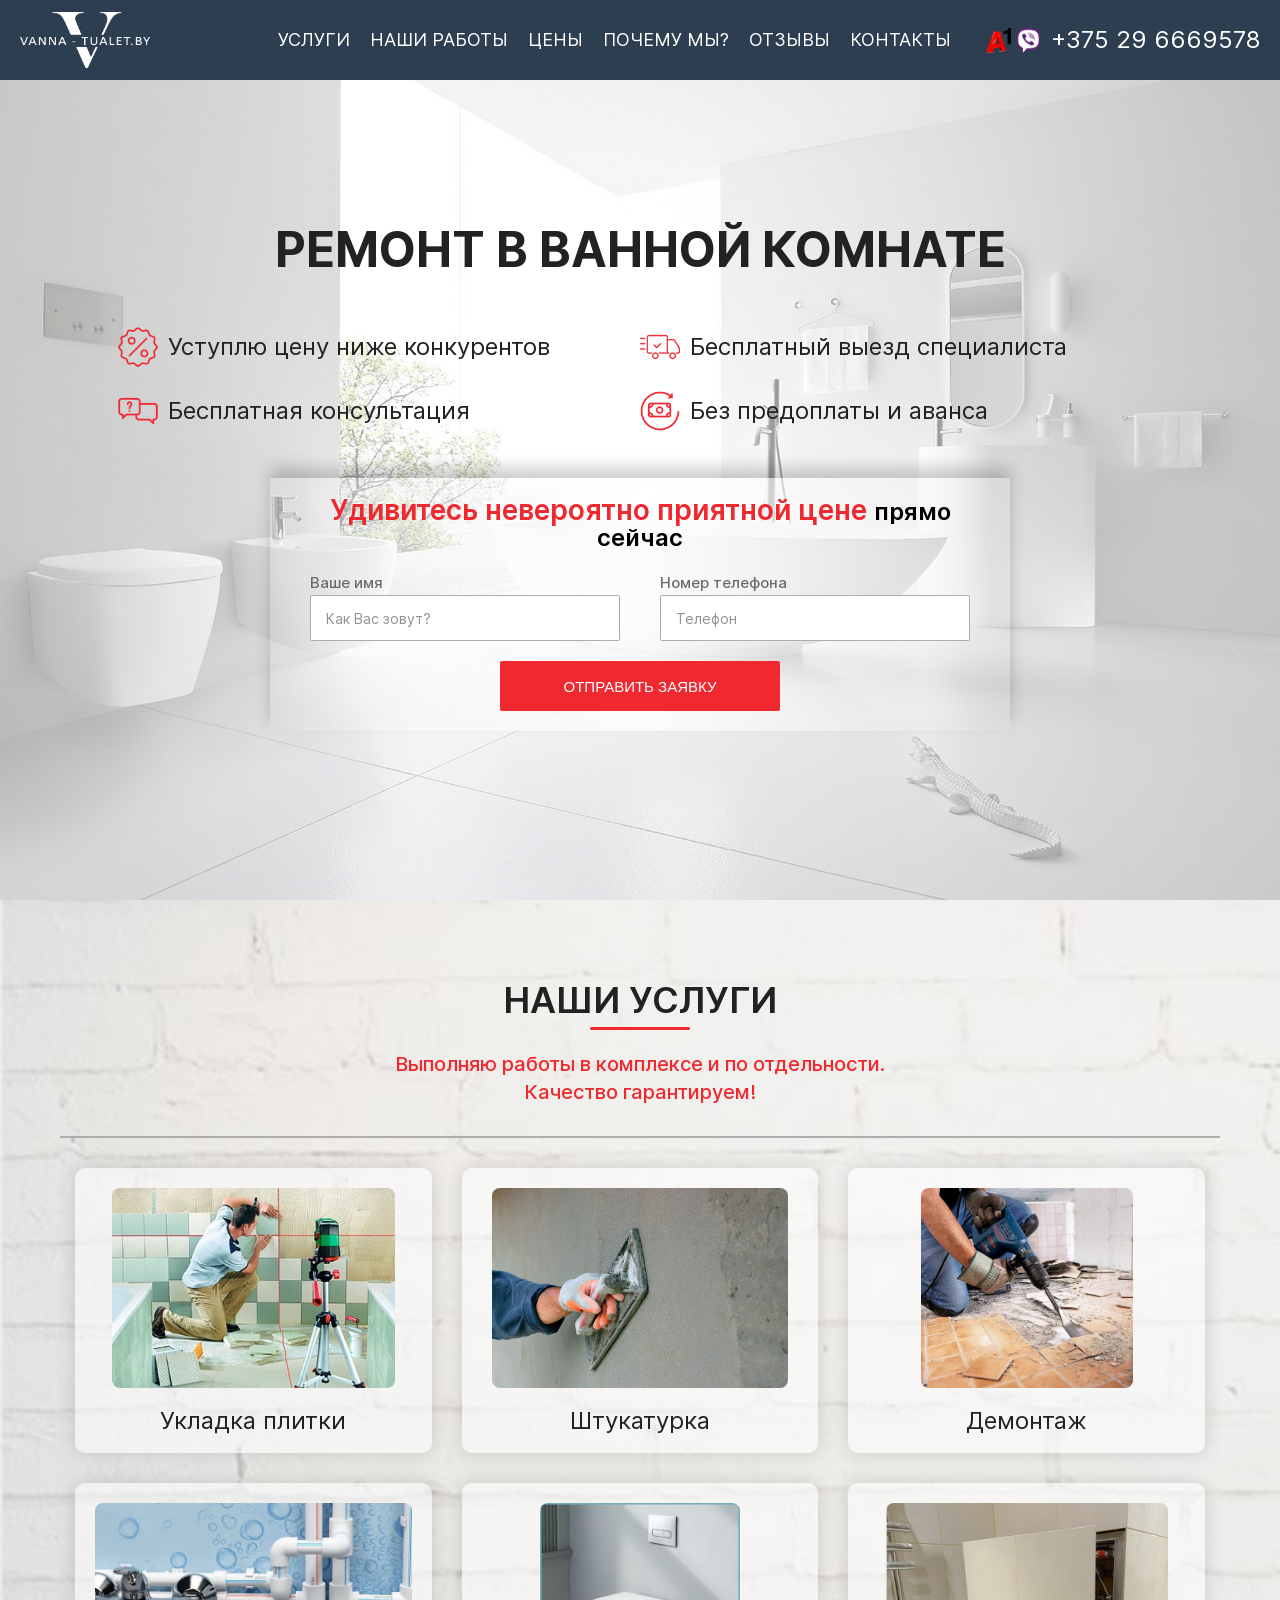
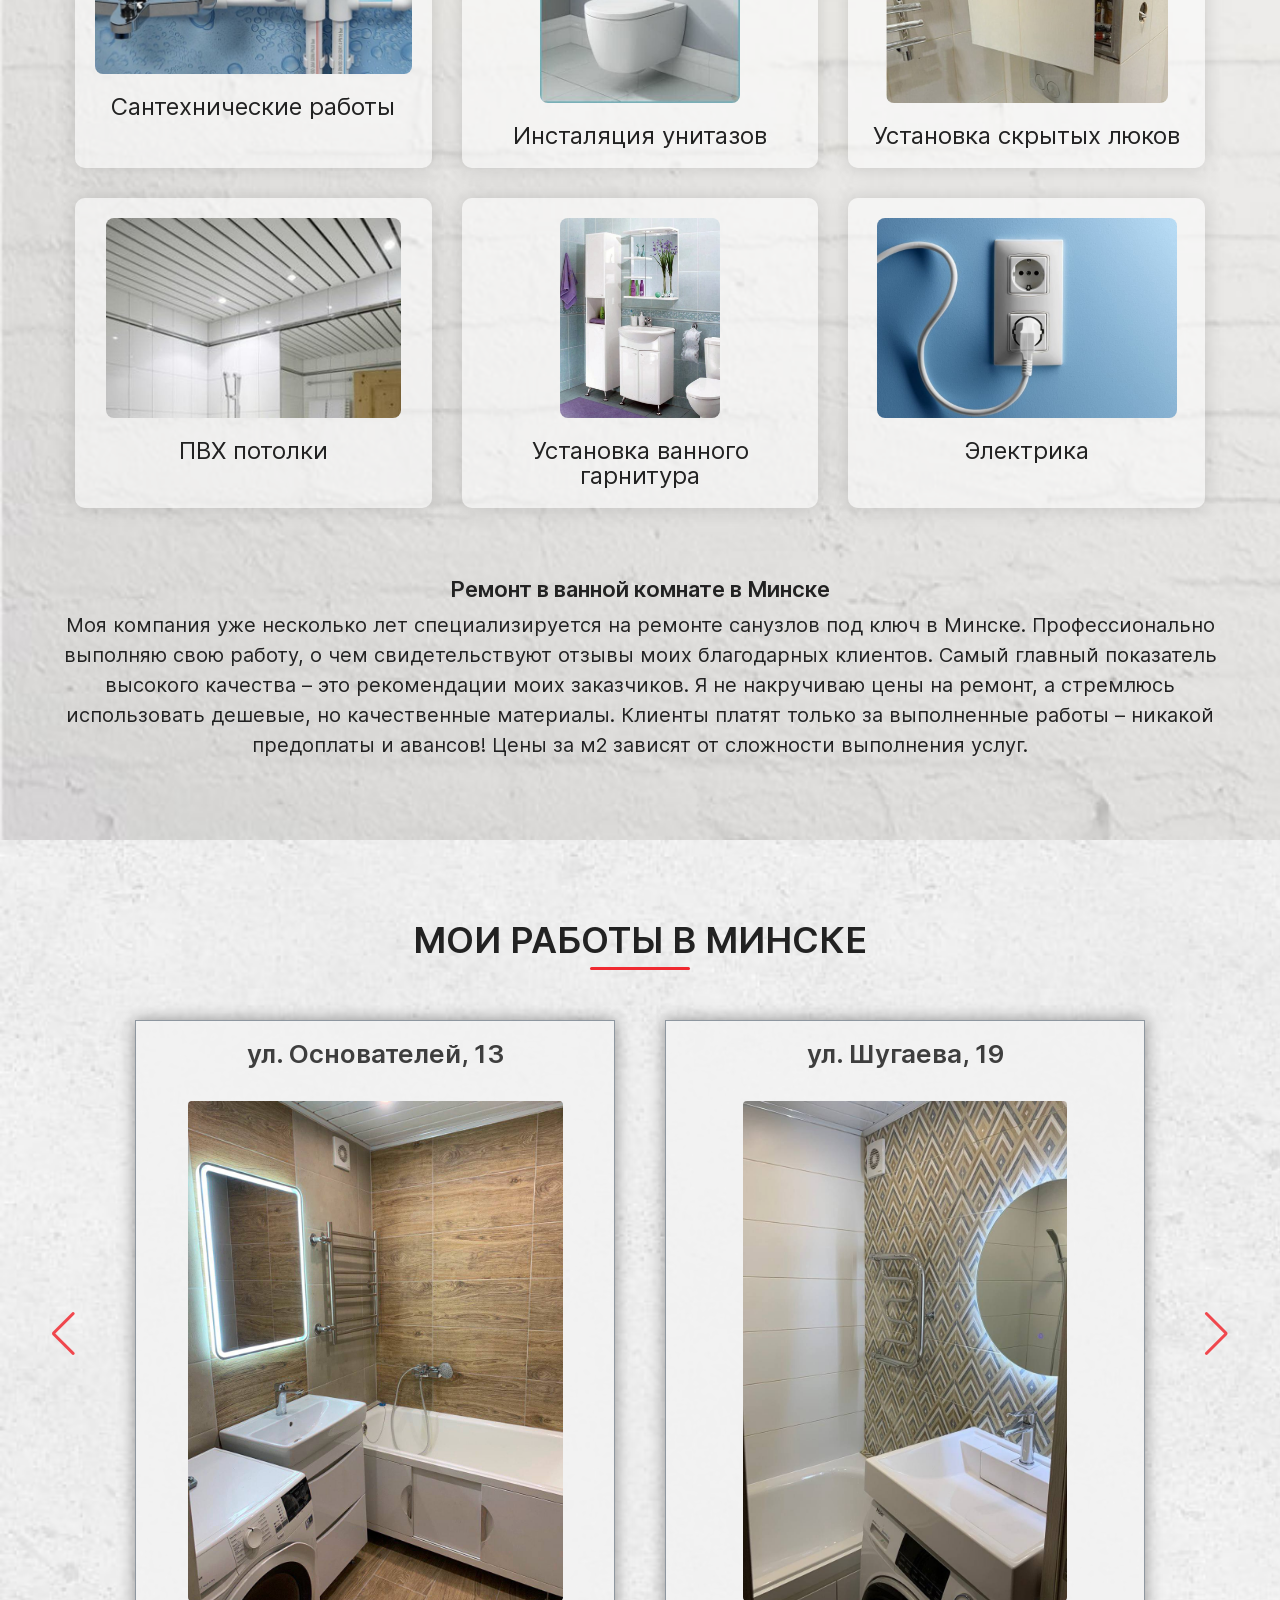
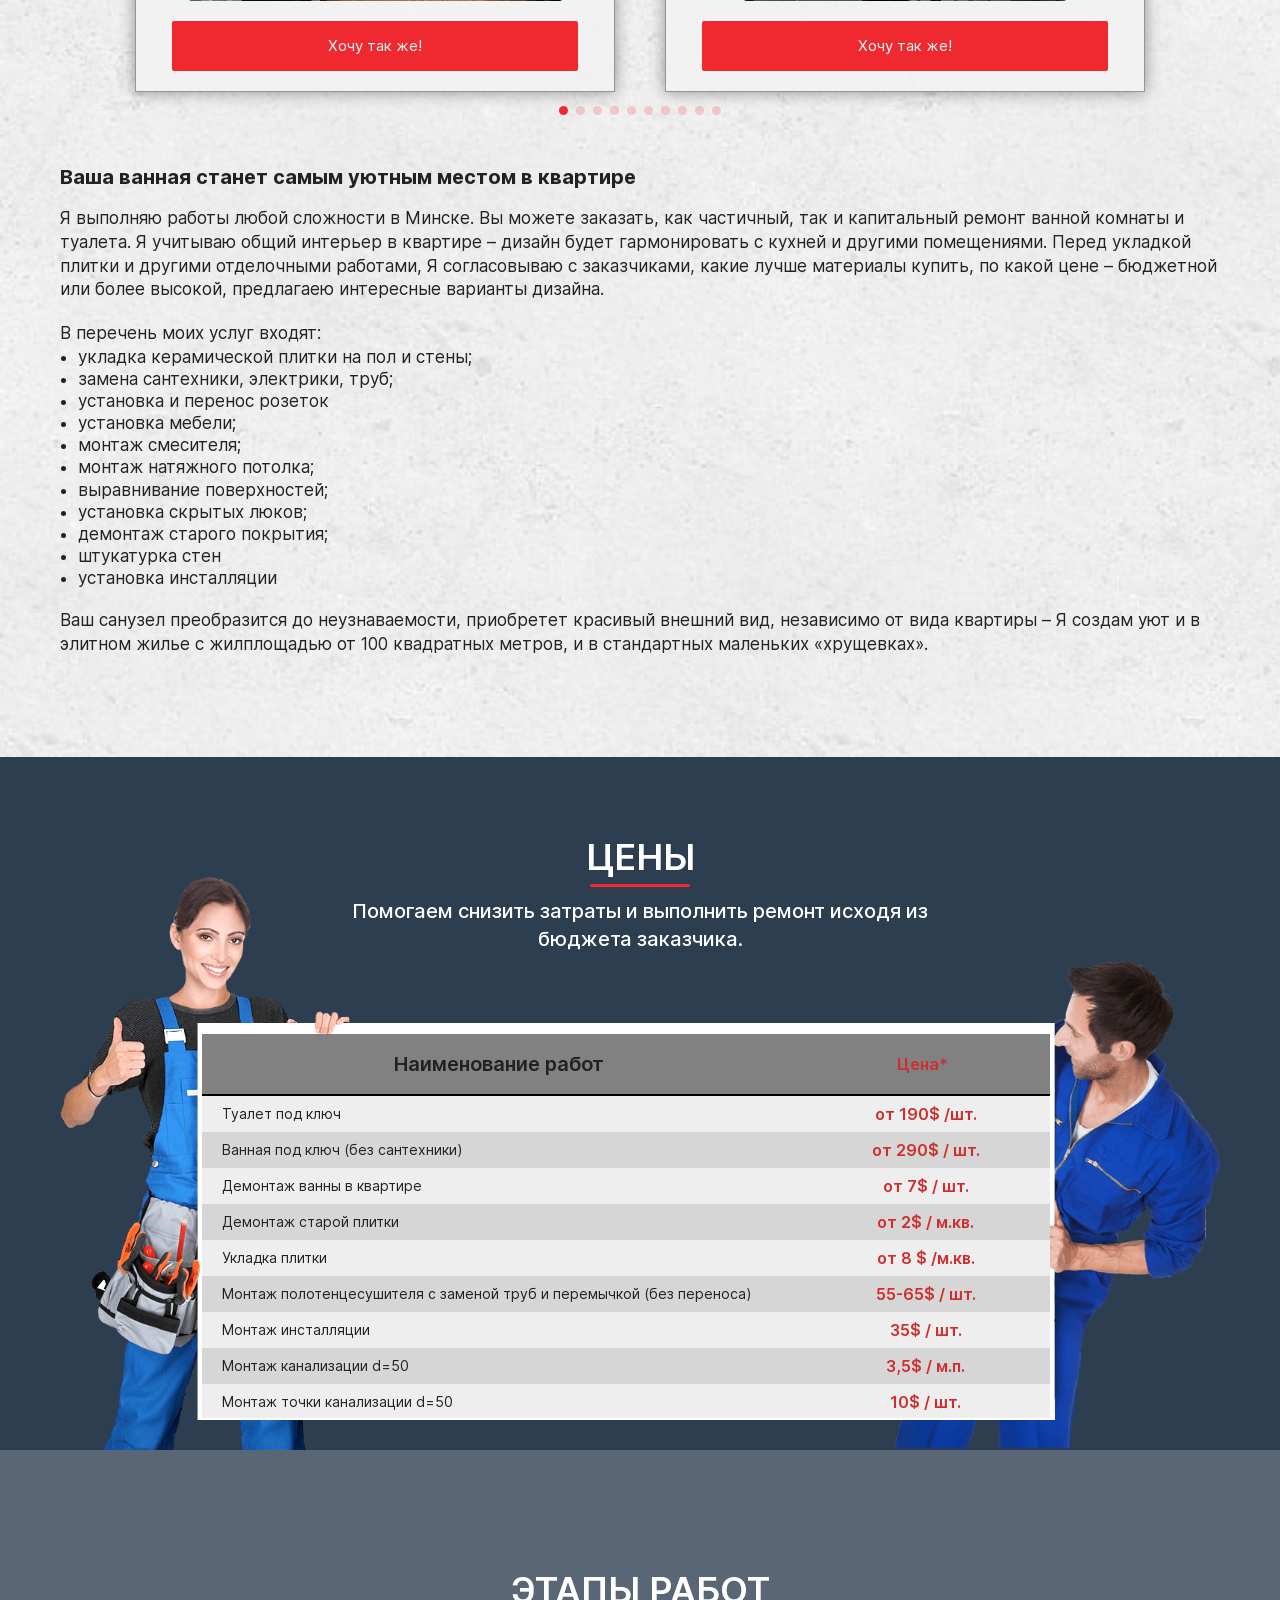
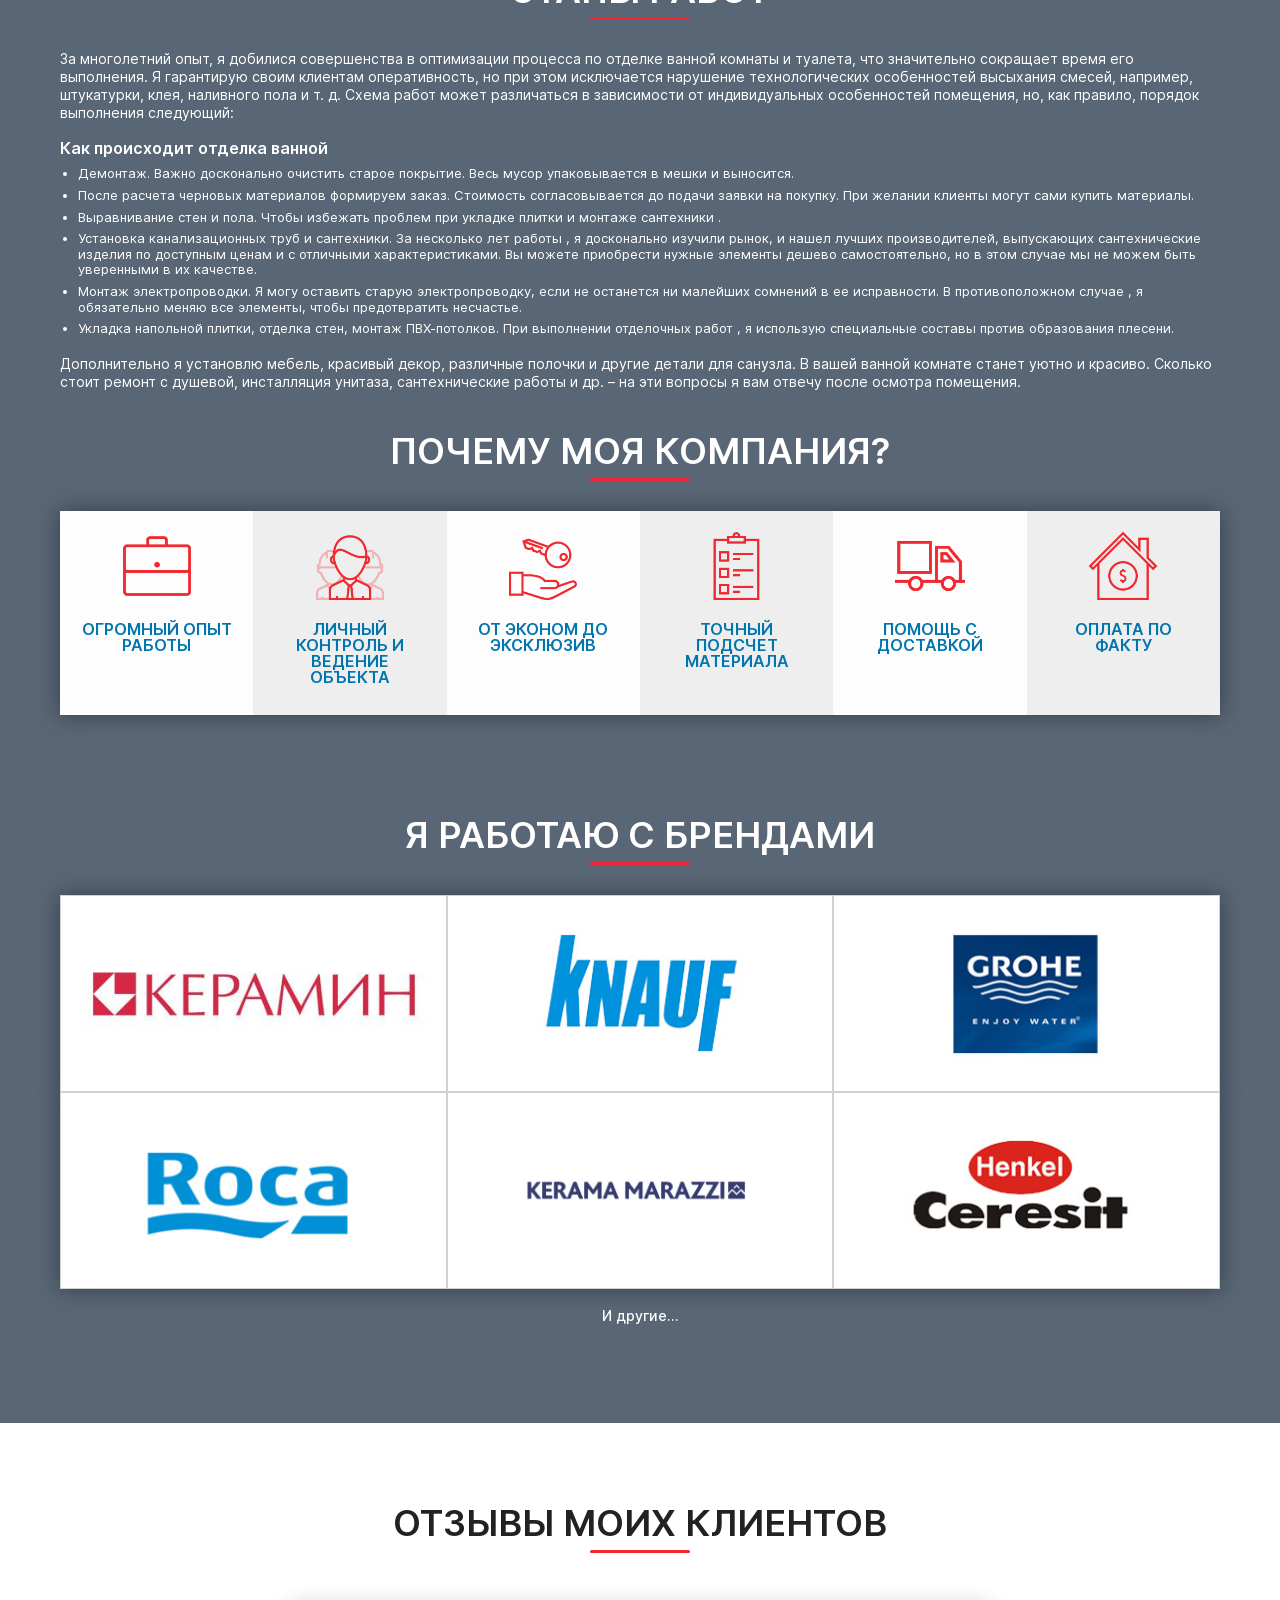
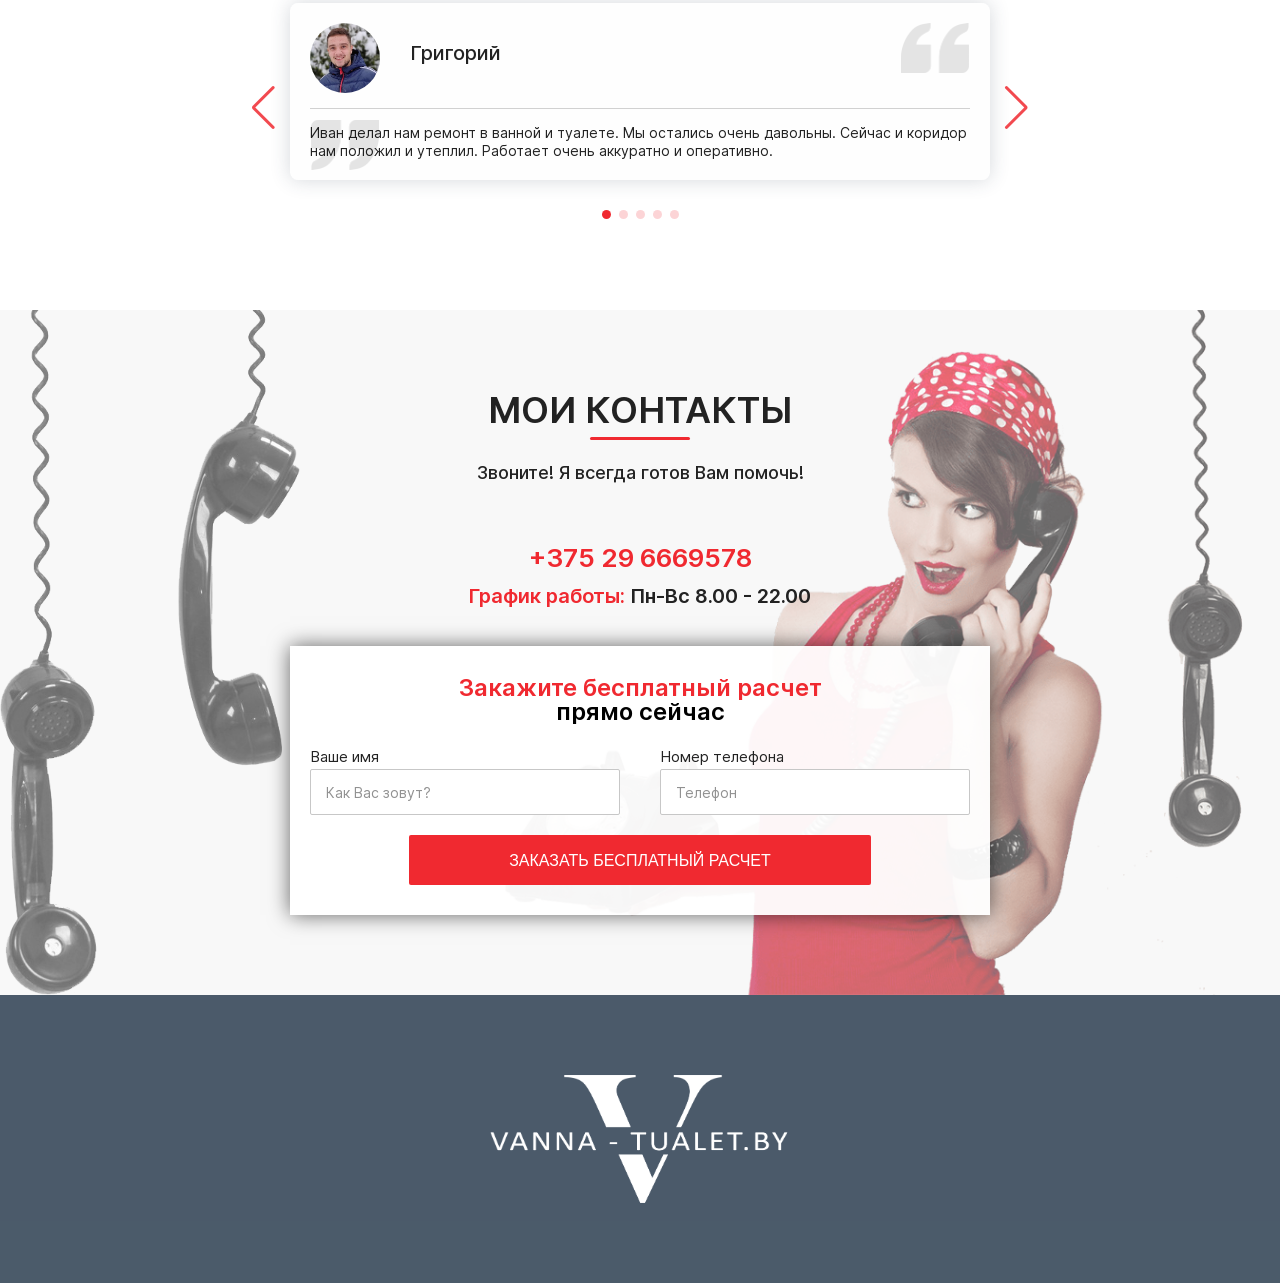
==== index.html @ ac47f8be "initial" ====
<!DOCTYPE html>
<html lang="ru">

<head>
    <meta charset="UTF-8">
    <!-- Useful meta tags -->
    <meta http-equiv="x-ua-compatible" content="ie=edge">
    <meta name="viewport" content="width=device-width, initial-scale=1, shrink-to-fit=no ,user-scalable=0">
    <meta name="robots" content="index, follow">
    <meta name="google" content="notranslate">
    <meta name="format-detection" content="telephone=no">
        <title>Ремонт ванной комнаты под ключ в Минске - Vanna-tualet.by</title>

    <meta name="keywords"
        content="ремонт ванной, ремонт санузла, ремонт туалета, ремонт ванной комнаты">
    <meta name="description"
        content="Ремонт ванной комнаты (санузла) под ключ недорого в Минске. Бесплатный выезд специалиста, бесплатная консультация, отделка под ключ!">


<!-- Google Tag Manager -->
<script>(function(w,d,s,l,i){w[l]=w[l]||[];w[l].push({'gtm.start':
new Date().getTime(),event:'gtm.js'});var f=d.getElementsByTagName(s)[0],
j=d.createElement(s),dl=l!='dataLayer'?'&l='+l:'';j.async=true;j.src=
'https://www.googletagmanager.com/gtm.js?id='+i+dl;f.parentNode.insertBefore(j,f);
})(window,document,'script','dataLayer','GTM-T5TMSCZX');</script>
<!-- End Google Tag Manager -->


<!-- Global site tag (gtag.js) - Google Analytics -->
<script async src="https://www.googletagmanager.com/gtag/js?id=G-DFM6MYWHYV"></script>
<script>
  window.dataLayer = window.dataLayer || [];
  function gtag(){dataLayer.push(arguments);}
  gtag('js', new Date());

  gtag('config', 'G-DFM6MYWHYV');
</script>
 <meta name="yandex-verification" content="f3787208f573ae93" />

 
<!-- Yandex.Metrika counter -->
<script type="text/javascript" >
   (function(m,e,t,r,i,k,a){m[i]=m[i]||function(){(m[i].a=m[i].a||[]).push(arguments)};
   m[i].l=1*new Date();k=e.createElement(t),a=e.getElementsByTagName(t)[0],k.async=1,k.src=r,a.parentNode.insertBefore(k,a)})
   (window, document, "script", "https://mc.yandex.ru/metrika/tag.js", "ym");
 
   ym(75102253, "init", {
        clickmap:true,
        trackLinks:true,
        accurateTrackBounce:true,
        webvisor:true
   });
</script>
<noscript><div><img src="https://mc.yandex.ru/watch/75102253" style="position:absolute; left:-9999px;" alt="" /></div></noscript>
<!-- /Yandex.Metrika counter -->

    <!-- favicon -->
    <link rel="apple-touch-icon" sizes="180x180" href="./favicon/apple-touch-icon.png">
    <link rel="icon" type="image/png" sizes="32x32" href="./favicon/favicon-32x32.png">
    <link rel="icon" type="image/png" sizes="16x16" href="./favicon/favicon-16x16.png">
    <link rel="manifest" href="./favicon/site.webmanifest">
    <link rel="mask-icon" href="./favicon/safari-pinned-tab.svg" color="#5bbad5">
    <meta name="msapplication-TileColor" content="#da532c">
    <meta name="theme-color" content="#ffffff">
    <link rel="icon" href="https://vanna-tualet.by/favicon.ico" type="image/x-icon">

    <!-- styles -->
    <link rel="stylesheet" href="./assets/css/swiper-bundle.css">
    <link rel="stylesheet" href="./assets/css/style.css">
    <meta name="google-site-verification" content="-GK6w7N8rQxb7QRdIHWaiPb_7PSWI6Xr8qv671dC1bI" />
    <meta name="yandex-verification" content="4952af326a5bf9fc" />
<meta name="google-site-verification" content="ssGoYsUNW5HkWbQKB1jq2NASd1ryDSALYUiOfLAui8E" />
</head>

<body>
    <!-- Прелоадер -->
    <div class="preloader">
        <svg class="preloader__image" role="img" xmlns="http://www.w3.org/2000/svg" viewBox="0 0 512 512">
            <path fill="currentColor"
                d="M304 48c0 26.51-21.49 48-48 48s-48-21.49-48-48 21.49-48 48-48 48 21.49 48 48zm-48 368c-26.51 0-48 21.49-48 48s21.49 48 48 48 48-21.49 48-48-21.49-48-48-48zm208-208c-26.51 0-48 21.49-48 48s21.49 48 48 48 48-21.49 48-48-21.49-48-48-48zM96 256c0-26.51-21.49-48-48-48S0 229.49 0 256s21.49 48 48 48 48-21.49 48-48zm12.922 99.078c-26.51 0-48 21.49-48 48s21.49 48 48 48 48-21.49 48-48c0-26.509-21.491-48-48-48zm294.156 0c-26.51 0-48 21.49-48 48s21.49 48 48 48 48-21.49 48-48c0-26.509-21.49-48-48-48zM108.922 60.922c-26.51 0-48 21.49-48 48s21.49 48 48 48 48-21.49 48-48-21.491-48-48-48z">
            </path>
        </svg>
    </div>
    <div class="page">
        <header class="header">
            <div class="container">
                <div class="header__body">
                    <a href="#" class="header__logo logo">
                        <img src="./assets/img/logo-white.png" class="logo_pic" alt="">
                    </a>
                    <div class="header__phone phone-top">
                        <a href="tel:+375296669578" class="phone__link img">
                            <img src="./assets/img/A1.png" alt="" class="link__pic">
                        </a>
                        <a href="viber://chat?number=%2B375296669578" class="phone__link img">
                            <img src="./assets/img/viber.png" alt="" class="link__pic">
                        </a>
                        <a href="tel:+375296669578" class="phone__link">+375 29 6669578</a>
                    </div>
                    <div class="header__burger">
                        <span></span>
                    </div>
                    <nav class="header__menu">
                        <ul class="header__list">
                            <li><a href="#services" class="header__link">Услуги</a></li>
                            <li><a href="#portfolio" class="header__link">Наши работы</a></li>
                            <li><a href="#price" class="header__link">Цены</a></li>
                            <li><a href="#benefits" class="header__link">Почему мы?</a></li>
                            <li><a href="#review" class="header__link">Отзывы</a></li>
                            <li><a href="#contacts" class="header__link">Контакты</a></li>
                        </ul>
                        <div class="header__phone">
                            <a href="tel:+375296669578" class="phone__link img">
                                <img src="./assets/img/A1.png" alt="" class="link__pic">
                            </a>
                            <a href="viber://chat?number=%2B375296669578" class="phone__link img">
                                <img src="./assets/img/viber.png" alt="" class="link__pic">
                            </a>
                            <a href="tel:+375296669578" class="phone__link">+375 29 6669578</a>
                        </div>
                    </nav>
                </div>
            </div>
        </header>
        <main class="main">
            <section class="intro" id="intro">
                <div class="intro__bg img-bg"></div>
                <div class="intro__title title">
                    <div class="intro__title__bg img-bg"></div>
                    <h1 class="">Ремонт в ванной комнате</h1>
                    <div class="arrow intro-lnk">
                        <span></span>
                        <span></span>
                        <span></span>
                    </div>
                    <p class="intro-lnk">Click Me!</p>
                </div>
                <div class="container">
                    <ul class="intro__list">
                        <li>Уступлю цену ниже конкурентов</li>
                        <li>Бесплатный выезд специалиста</li>
                        <li>Бесплатная консультация</li>
                        <li>Без предоплаты и аванса</li>
                    </ul>
                    <div class="intro__form">
                        <div class="form">
                            <form action="#" enctype="multipart/form-data" method="POST"
                                onsubmit="send(event, 'send.php')" class="form__body" id="form">
                                <input type="hidden" name="page" value="Заявка на звонок" />
                                <h5 class="form__title">Удивитесь невероятно приятной цене <span>прямо сейчас</span></h5>
                                <div class="form__body__item">
                                    <div class="form__item">
                                        <label for="formName" class="form__label">Ваше имя</label>
                                        <input type="text" required id="formName" name="name"
                                            placeholder="Как Вас зовут?" class="form__input _req">
                                    </div>
                                    <div class="form__item">
                                        <label for="formPhone" class="form__label">Номер телефона</label>
                                        <input type="text" required id="formPhone" name="phone" placeholder="Телефон"
                                            class="form__input _req _phone">
                                    </div>




                                </div>
                                <button class="form__button btn">Отправить заявку</button>
                            </form>





                        </div>
                    </div>
                </div>
            </section>
            <section class="services anchor" id="services">
                <div class="container">
                    <h2 class="services__title title">Наши услуги</h2>
                    <p class="services__subtitle subtitle">Выполняю работы в комплексе и по отдельности.<br>Качество
                        гарантируем!</p>
                    <div class="services__cards">
                        <div class="services__card">
                            <img src="./assets/img/image9.jpg" alt="" class="services__card__pic">
                            <p class="services__card__text text">Укладка плитки</p>
                        </div>
                        <div class="services__card">
                            <img src="./assets/img/image4.jpg" alt="" class="services__card__pic">
                            <p class="services__card__text text">Штукатурка</p>
                        </div>
                        <div class="services__card">
                            <img src="./assets/img/image6.jpg" alt="" class="services__card__pic">
                            <p class="services__card__text text">Демонтаж</p>
                        </div>
                        <div class="services__card">
                            <img src="./assets/img/image10.jpg" alt="" class="services__card__pic">
                            <p class="services__card__text text">Сантехнические работы</p>
                        </div>
                        <div class="services__card">
                            <img src="./assets/img/image1.jpg" alt="" class="services__card__pic">
                            <p class="services__card__text text">Инсталяция унитазов</p>
                        </div>
                        <div class="services__card">
                            <img src="./assets/img/image5.jpg" alt="" class="services__card__pic">
                            <p class="services__card__text text">Установка скрытых люков</p>
                        </div>
                        <div class="services__card">
                            <img src="./assets/img/image2.jpg" alt="" class="services__card__pic">
                            <p class="services__card__text text">ПВХ потолки</p>
                        </div>
                        <div class="services__card">
                            <img src="./assets/img/image0.jpg" alt="" class="services__card__pic">
                            <p class="services__card__text text">Установка ванного гарнитура</p>
                        </div>
                        <div class="services__card">
                            <img src="./assets/img/image3.jpg" alt="" class="services__card__pic">
                            <p class="services__card__text text">Электрика</p>
                        </div>
                    </div><h3>Ремонт в ванной комнате в Минске</h3>
                    <p style="font-size:20px; line-height:1.5;text-align:center" >Моя компания уже несколько лет специализируется на ремонте санузлов под ключ в Минске. Профессионально выполняю свою работу, о чем свидетельствуют отзывы моих благодарных клиентов. Самый главный показатель высокого качества  – это рекомендации моих заказчиков. Я не накручиваю цены на ремонт, а стремлюсь использовать дешевые, но качественные материалы. Клиенты платят только за выполненные работы – никакой предоплаты и авансов! Цены за м2 зависят от сложности выполнения услуг. </p>
                </div>
            </section>
            <section class="portfolio anchor" id="portfolio">
                <div class="container">
                    <h2 class="portfolio__title title">Мои работы в Минске</h2>
                    <div class="slider">
                        <div class="portfolio__slider swiper-container">
                           
                            <div class="portfolio__cards swiper-wrapper">
                                <div class="card__wrapper swiper-slide">
                                    <div class="portfolio__card">
                                        <img src="./assets/img/work/image17.jpg" alt="">
                                        <div class="portfolio__card__desc">
                                            <h4 class="portfolio__card-title">ул. Основателей, 13</h4>
                                            <a href="#contact-form" class="portfolio__btn btn">Хочу так же!</a>
                                        </div>
                                    </div>
                                </div>
                                <div class="card__wrapper swiper-slide">
                                    <div class="portfolio__card">
                                        <img src="./assets/img/work/image18.jpg" alt="">
                                        <div class="portfolio__card__desc">
                                            <h4 class="portfolio__card-title">ул. Шугаева, 19</h4>
                                            <a href="#contact-form" class="portfolio__btn btn">Хочу так же!</a>
                                        </div>
                                    </div>
                            
                                </div>
                                <div class="card__wrapper swiper-slide">
                                    <div class="portfolio__card">
                                        <img src="./assets/img/work/image19.jpg" alt="">
                                        <div class="portfolio__card__desc">
                                            <h4 class="portfolio__card-title">ул. Голодеда, 13</h4>
                                            <a href="#contact-form" class="portfolio__btn btn">Хочу так же!</a>
                                        </div>
                                    </div>
                                
                                </div>
                                <div class="card__wrapper swiper-slide">
                                    <div class="portfolio__card">
                                        <img src="./assets/img/work/image20.jpg" alt="">
                                        <div class="portfolio__card__desc">
                                            <h4 class="portfolio__card-title">Пр-т Победителей, 92</h4>
                                            <a href="#contact-form" class="portfolio__btn btn">Хочу так же!</a>
                                        </div>
                                    </div>
                                
                                </div>
                                <div class="card__wrapper swiper-slide">
                                    <div class="portfolio__card">
                                        <img src="./assets/img/work/image21.jpg" alt="">
                                        <div class="portfolio__card__desc">
                                            <h4 class="portfolio__card-title">Пр-т Партизанский, 32</h4>
                                            <a href="#contact-form" class="portfolio__btn btn">Хочу так же!</a>
                                        </div>
                                    </div>
                                
                                </div>
                                <div class="card__wrapper swiper-slide">
                                    <div class="portfolio__card">
                                        <img src="./assets/img/work/image1.jpg" alt="">
                                        <div class="portfolio__card__desc">
                                            <h4 class="portfolio__card-title">ул. Карвата</h4>
                                            <a href="#contact-form" class="portfolio__btn btn">Хочу так же!</a>
                                        </div>
                                    </div>
                                </div>
                                <div class="card__wrapper swiper-slide">
                                    <div class="portfolio__card">
                                        <img src="./assets/img/work/image3.jpg" alt="">
                                        <div class="portfolio__card__desc">
                                            <h4 class="portfolio__card-title">ул. Уборевича</h4>
                                            <a href="#contact-form" class="portfolio__btn btn">Хочу так же!</a>
                                        </div>
                                    </div>
                                </div>
                                <div class="card__wrapper swiper-slide">
                                    <div class="portfolio__card">
                                        <img src="./assets/img/work/image4.jpg" alt="">
                                        <div class="portfolio__card__desc">
                                            <h4 class="portfolio__card-title">ул. Левкова</h4>
                                            <a href="#contact-form" class="portfolio__btn btn">Хочу так же!</a>
                                        </div>
                                    </div>
                                </div>
                                <div class="card__wrapper swiper-slide">
                                    <div class="portfolio__card">
                                        <img src="./assets/img/work/image5.jpg" alt="">
                                        <div class="portfolio__card__desc">
                                            <h4 class="portfolio__card-title">ул. Филимонова</h4>
                                            <a href="#contact-form" class="portfolio__btn btn">Хочу так же!</a>
                                        </div>
                                    </div>
                                </div>
                                <div class="card__wrapper swiper-slide">
                                    <div class="portfolio__card">
                                        <img src="./assets/img/work/image6.jpg" alt="">
                                        <div class="portfolio__card__desc">
                                            <h4 class="portfolio__card-title">пр-т Рокоссовского</h4>
                                            <a href="#contact-form" class="portfolio__btn btn">Хочу так же!</a>
                                        </div>
                                    </div>
                                </div>
                                <div class="card__wrapper swiper-slide">
                                    <div class="portfolio__card">
                                        <img src="./assets/img/work/image2.jpg" alt="">
                                        <div class="portfolio__card__desc">
                                            <h4 class="portfolio__card-title">ул. Карвата</h4>
                                            <a href="#contact-form" class="portfolio__btn btn">Хочу так же!</a>
                                        </div>
                                    </div>
                                </div>
                                <div class="card__wrapper swiper-slide">
                                    <div class="portfolio__card">
                                        <img src="./assets/img/work/image8.jpg" alt="">
                                        <div class="portfolio__card__desc">
                                            <h4 class="portfolio__card-title">ул. Селицкого</h4>
                                            <a href="#contact-form" class="portfolio__btn btn">Хочу так же!</a>
                                        </div>
                                    </div>
                                </div>
                                <div class="card__wrapper swiper-slide">
                                    <div class="portfolio__card">
                                        <img src="./assets/img/work/image9.jpg" alt="">
                                        <div class="portfolio__card__desc">
                                            <h4 class="portfolio__card-title">ул. Бачило</h4>
                                            <a href="#contact-form" class="portfolio__btn btn">Хочу так же!</a>
                                        </div>
                                    </div>
                                </div>
                                <div class="card__wrapper swiper-slide">
                                    <div class="portfolio__card">
                                        <img src="./assets/img/work/image10.jpg" alt="">
                                        <div class="portfolio__card__desc">
                                            <h4 class="portfolio__card-title">ул. Одинцова</h4>
                                            <a href="#contact-form" class="portfolio__btn btn">Хочу так же!</a>
                                        </div>
                                    </div>
                                </div>
                                <div class="card__wrapper swiper-slide">
                                    <div class="portfolio__card">
                                        <img src="./assets/img/work/image12.jpg" alt="">
                                        <div class="portfolio__card__desc">
                                            <h4 class="portfolio__card-title">ул. Нестерова</h4>
                                            <a href="#contact-form" class="portfolio__btn btn">Хочу так же!</a>
                                        </div>
                                    </div>
                                </div>
                                <div class="card__wrapper swiper-slide">
                                    <div class="portfolio__card">
                                        <img src="./assets/img/work/image13.jpg" alt="">
                                        <div class="portfolio__card__desc">
                                            <h4 class="portfolio__card-title">ул. Козлова</h4>
                                            <a href="#contact-form" class="portfolio__btn btn">Хочу так же!</a>
                                        </div>
                                    </div>
                                </div>
                                <div class="card__wrapper swiper-slide">
                                    <div class="portfolio__card">
                                        <img src="./assets/img/work/image14.jpg" alt="">
                                        <div class="portfolio__card__desc">
                                            <h4 class="portfolio__card-title">ул. Плеханова</h4>
                                            <a href="#contact-form" class="portfolio__btn btn">Хочу так же!</a>
                                        </div>
                                    </div>
                                </div>
                                <div class="card__wrapper swiper-slide">
                                    <div class="portfolio__card">
                                        <img src="./assets/img/work/image15.jpg" alt="">
                                        <div class="portfolio__card__desc">
                                            <h4 class="portfolio__card-title">ул. Маяковского</h4>
                                            <a href="#contact-form" class="portfolio__btn btn">Хочу так же!</a>
                                        </div>
                                    </div>
                                </div>
                                <div class="card__wrapper swiper-slide">
                                    <div class="portfolio__card">
                                        <img src="./assets/img/work/image16.jpg" alt="">
                                        <div class="portfolio__card__desc">
                                            <h4 class="portfolio__card-title">ул. Горецкого</h4>
                                            <a href="#contact-form" class="portfolio__btn btn">Хочу так же!</a>
                                        </div>
                                    </div>
                                </div>
                            </div>

                            <div class="swiper-pagination"></div>
                        </div>
                        <div class="swiper-button-prev nav"></div>
                        <div class="swiper-button-next nav"></div>
                    </div>
                    <h3>Ваша ванная станет самым уютным местом в квартире</h3>
                    <p >Я выполняю работы любой сложности в Минске. Вы можете заказать, как частичный, так и капитальный ремонт ванной комнаты и туалета. Я учитываю общий интерьер в квартире – дизайн будет гармонировать с кухней и другими помещениями. Перед укладкой плитки и другими отделочными работами, Я согласовываю с заказчиками, какие лучше материалы купить, по какой цене – бюджетной или более высокой, предлагаею интересные варианты дизайна. </p>
                    
                    <ul> В перечень моих услуг входят:

<li>укладка керамической плитки на пол и стены;</li>
<li>замена сантехники, электрики, труб;</li>
<li>установка и перенос розеток</li>
<li>установка мебели;</li>
<li>монтаж смесителя;</li>
<li>монтаж натяжного потолка;</li>
<li>выравнивание поверхностей;</li>
<li>установка скрытых люков;</li>
<li>демонтаж старого покрытия;</li>
<li>штукатурка стен </li>
<li>установка инсталляции </li></ul>


<p>Ваш санузел преобразится до неузнаваемости, приобретет красивый внешний вид, независимо от вида квартиры – Я создам уют и в элитном жилье с жилплощадью от 100 квадратных метров, и в стандартных маленьких «хрущевках».</p>
                    </ul>
                </div>
            </section>
            <section class="price anchor" id="price">
                <h2 class="price__title title">Цены</h2>
                <div class="container">
                    <div class="table">
                        <p class="price__subtitle subtitle">Помогаем снизить затраты и выполнить ремонт исходя из
                            бюджета заказчика.</p>
                        <div class="table__wrapper">
                            <div class="table__row title-row">
                                <div class="table__cell">Наименование работ</div>
                                <div class="table__cell">Цена*</div>
                            </div>
                            <div class="table__row">
                                <div class="table__cell">Туалет под ключ</div>
                                <div class="table__cell">от 190$ /шт.</div>
                            </div>
                            <div class="table__row">
                                <div class="table__cell">Ванная под ключ (без сантехники)</div>
                                <div class="table__cell">от 290$ / шт.</div>
                            </div>
                            <div class="table__row">
                                <div class="table__cell">Демонтаж ванны в квартире</div>
                                <div class="table__cell">от 7$ / шт.</div>
                            </div>
                            <div class="table__row">
                                <div class="table__cell">Демонтаж старой плитки</div>
                                <div class="table__cell">от 2$ / м.кв.</div>
                            </div>
                            <div class="table__row">
                                <div class="table__cell">Укладка плитки</div>
                                <div class="table__cell">от 8 $ /м.кв.</div>
                            </div>
                            <div class="table__row">
                                <div class="table__cell">Монтаж полотенцесушителя с заменой труб и перемычкой (без
                                    переноса)</div>
                                <div class="table__cell">55-65$ / шт.</div>
                            </div>
                            <div class="table__row">
                                <div class="table__cell">Монтаж инсталляции</div>
                                <div class="table__cell">35$ / шт.</div>
                            </div>
                            <div class="table__row">
                                <div class="table__cell">Монтаж канализации d=50</div>
                                <div class="table__cell">3,5$ / м.п.</div>
                            </div>
                            <div class="table__row">
                                <div class="table__cell">Монтаж точки канализации d=50</div>
                                <div class="table__cell">10$ / шт.</div>
                            </div>
                            <div class="table__row">
                                <div class="table__cell">Установка умывальника</div>
                                <div class="table__cell">10$ / шт.</div>
                            </div>
                            <div class="table__row">
                                <div class="table__cell">Установка мойки</div>
                                <div class="table__cell">5$ / шт.</div>
                            </div>
                            <div class="table__row">
                                <div class="table__cell">Установка умывальника со шкафчиком</div>
                                <div class="table__cell">15$ / шт.</div>
                            </div>
                            <div class="table__row">
                                <div class="table__cell">Установка умывальника со шкафчиком и зеркалом</div>
                                <div class="table__cell">20$ / шт.</div>
                            </div>
                            <div class="table__row">
                                <div class="table__cell">Установка смесителя</div>
                                <div class="table__cell">от 5$ / шт.</div>
                            </div>
                            <div class="table__row">
                                <div class="table__cell">Установка акриловой ванны без экрана</div>
                                <div class="table__cell">15$ / шт.</div>
                            </div>
                            <div class="table__row">
                                <div class="table__cell">Установка акриловой ванны с экраном</div>
                                <div class="table__cell">20$ / шт.</div>
                            </div>
                            <div class="table__row">
                                <div class="table__cell">Установка чугунной ванны</div>
                                <div class="table__cell">20 $ / шт.</div>
                            </div>
                            <div class="table__row">
                                <div class="table__cell">Установка гидромассажной ванны</div>
                                <div class="table__cell">55 $ / шт.</div>
                            </div>
                            <div class="table__row">
                                <div class="table__cell">Установка стальной ванны</div>
                                <div class="table__cell">15 $ / шт.</div>
                            </div>
                            <div class="table__row">
                                <div class="table__cell">Сборка и подключение душевой кабины</div>
                                <div class="table__cell">от 35$ / шт.</div>
                            </div>
                            <div class="table__row">
                                <div class="table__cell">Установка посудомоечной машины</div>
                                <div class="table__cell">10$ / шт.</div>
                            </div>
                            <div class="table__row">
                                <div class="table__cell">Установка стиральной машины</div>
                                <div class="table__cell">10$ / шт.</div>
                            </div>
                            <div class="table__row">
                                <div class="table__cell">Установка душевой стойки</div>
                                <div class="table__cell">10$ / шт.</div>
                            </div>
                            <div class="table__row">
                                <div class="table__cell">Установка унитаза + демонтаж старого</div>
                                <div class="table__cell">25$ / шт.</div>
                            </div>
                            <div class="table__row">
                                <div class="table__cell">Установка биде</div>
                                <div class="table__cell">15$ / шт.</div>
                            </div>
                            <div class="table__row">
                                <div class="table__cell">Установка писсуара</div>
                                <div class="table__cell">15$ / шт.</div>
                            </div>
                            <div class="table__row">
                                <div class="table__cell">Установка гигиенического душа</div>
                                <div class="table__cell">7$ / шт.</div>
                            </div>
                            <div class="table__row">
                                <div class="table__cell">Установка счетчика</div>
                                <div class="table__cell">20$ / шт.</div>
                            </div>
                            <div class="table__row">
                                <div class="table__cell">Установка фильтров тонкой очистки</div>
                                <div class="table__cell">20$ / шт.</div>
                            </div>
                            <div class="table__row">
                                <div class="table__cell">Установка магистрального фильтра</div>
                                <div class="table__cell">35$ / шт.</div>
                            </div>
                            <div class="table__row">
                                <div class="table__cell">Навеска полотенцесушителя (змеевика)</div>
                                <div class="table__cell">10$ / шт.</div>
                            </div>
                            <div class="table__row">
                                <div class="table__cell">Установка шарового крана 1/2″</div>
                                <div class="table__cell">3,5$ / шт.</div>
                            </div>
                            <div class="table__row">
                                <div class="table__cell">Установка шарового крана 1″</div>
                                <div class="table__cell">7$ / шт.</div>
                            </div>
                            <div class="table__row">
                                <div class="table__cell">Установка смесителя + сифон</div>
                                <div class="table__cell">10$ / шт.</div>
                            </div>
                            <div class="table__row">
                                <div class="table__cell">Установка смесителя терморегулирующего</div>
                                <div class="table__cell">20$ / шт.</div>
                            </div>
                            <div class="table__row row-price">
                                <div class="table__cell table__text">*Цены указаны ориентировочные.</div>
                            </div>
                            <div class="table__row row-price">
                                <div class="table__cell table__text">*Оплата в белорусских рублях по курсу НБРБ.</div>
                            </div>
                        </div>
                    </div>
                    
                </div>
            </section>
            <section class="benefits anchor" id="benefits">
                <div class="benefits__bg img-bg"></div>
                <div class="container">
                 <h2 class="benefits__title title">Этапы работ</h2>
                 <p>За многолетний опыт, я добилися совершенства в оптимизации процесса по отделке ванной комнаты и туалета, что значительно сокращает время его выполнения. Я гарантирую своим клиентам оперативность, но при этом исключается нарушение технологических особенностей высыхания смесей, например, штукатурки, клея, наливного пола и т. д. Схема работ может различаться в зависимости от индивидуальных особенностей помещения, но, как правило, порядок выполнения следующий:</p>
                 
                <h3>Как происходит отделка ванной</h3> <ul> 

<li>Демонтаж. Важно досконально очистить старое покрытие. Весь мусор упаковывается в мешки и выносится.</li>
<li>После расчета черновых материалов формируем заказ. Стоимость согласовывается до подачи заявки на покупку. При желании клиенты могут сами купить материалы.</li>
<li>Выравнивание стен и пола. Чтобы избежать проблем при укладке плитки и монтаже сантехники .</li>
<li>Установка канализационных труб и сантехники. За несколько лет работы , я досконально изучили рынок, и нашел лучших производителей, выпускающих сантехнические изделия по доступным ценам и с отличными характеристиками. Вы можете приобрести нужные элементы дешево самостоятельно, но в этом случае мы не можем быть уверенными в их качестве.</li>
<li>Монтаж электропроводки. Я могу оставить старую электропроводку, если не останется ни малейших сомнений в ее исправности. В противоположном случае , я  обязательно меняю все элементы, чтобы предотвратить несчастье.</li>
<li>Укладка напольной плитки, отделка стен, монтаж ПВХ-потолков. При выполнении отделочных работ , я использую специальные составы против образования плесени.</li></ul>
<p>Дополнительно я установлю мебель, красивый декор, различные полочки и другие детали для санузла. В вашей ванной комнате станет уютно и красиво. Сколько стоит ремонт с душевой, инсталляция унитаза, сантехнические работы и др. – на эти вопросы я вам отвечу  после осмотра помещения.</p>
                 
                    <h2 class="benefits__title title">Почему моя компания?</h2>
                    <div class="benefits__cards">
                        <div class="benefits__card">
                            <img src="/assets/img/benefits_1.png" alt="" class="card__pic">
                            <h3 class="card__title">Огромный опыт работы</h3>
                            <p class="card__text text">Работаю более 15 лет. Выполнил более 1000 заказов.</p>
                        </div>
                        <div class="benefits__card">
                            <img src="/assets/img/benefits_3.png" alt="" class="card__pic">
                            <h3 class="card__title">Личный контроль и ведение объекта</h3>
                            <p class="card__text text">Директор компании лично ведёт все объекты</p>
                        </div>
                        <div class="benefits__card">
                            <img src="/assets/img/benefits_4.png" alt="" class="card__pic">
                            <h3 class="card__title">От ЭКОНОМ до ЭКСКЛЮЗИВ</h3>
                            <p class="card__text text">Выполняю работы от Эконом до Эксклюзив класса под ключ.</p>
                        </div>

                        <div class="benefits__card">
                            <img src="/assets/img/benefits_5.png" alt="" class="card__pic">
                            <h3 class="card__title">Точный подсчет материала</h3>
                            <p class="card__text text">Позволяет избежать лишних трат денег и времени. Помогаю
                                подобрать лучший материал исходя из бюджета.</p>
                        </div>
                        <div class="benefits__card">
                            <img src="/assets/img/benefits_2.png" alt="" class="card__pic">
                            <h3 class="card__title">Помощь с доставкой</h3>
                            <p class="card__text text">Помогу доставить Вам необходимые материалы в любую точку.</p>
                        </div>
                        <div class="benefits__card">
                            <img src="/assets/img/benefits_6.png" alt="" class="card__pic">
                            <h3 class="card__title">ОПЛАТА ПО ФАКТУ</h3>
                            <p class="card__text text">Я предоставляю возможность оплачивать свои услуги после их
                                выполнения.</p>
                        </div>
                    </div>
                </div>
                <div class="benefits__brands">
                    <h2 class="benefits__title title">Я работаю  с брендами</h2>
                    <div class="container">
                        <div class="benefits__cards logo__cards">
                            <div class="benefits__card logo__card">
                                <img src="./assets/img/keramin.jpg" alt="" class="card__logo-pic">
                            </div>
                            <div class="benefits__card logo__card">
                                <img src="./assets/img/logo1.jpg" alt="" class="card__logo-pic">
                            </div>
                            <div class="benefits__card logo__card">
                                <img src="./assets/img/logo3.jpg" alt="" class="card__logo-pic">
                            </div>
                        </div>
                        <div class="benefits__cards logo__cards">
                            <div class="benefits__card logo__card">
                                <img src="./assets/img/logo4.jpg" alt="" class="card__logo-pic">
                            </div>
                            <div class="benefits__card logo__card">
                                <img src="./assets/img/logo5.jpg" alt="" class="card__logo-pic">
                            </div>
                            <div class="benefits__card logo__card">
                                <img src="./assets/img/logo2.jpg" alt="" class="card__logo-pic">
                            </div>
                        </div>
                        <p class="benefits__desc">И другие...</p>
                    </div>
                </div>
            </section>
            <section class="review anchor" id="review">
                <div class="container">
                    <h2 class="review__title title">Отзывы моих клиентов</h2>
                    <div class="slider">
                        <div class="slider__wrapper swiper-container">
                            <div class="review__cards swiper-wrapper">
                                <div class="card__wrapper swiper-slide">
                                    <div class="review__card ">
                                        <div class="card__avatar">
                                            <img src="./assets/img/review_1.jpg" alt="" class="card__pic">
                                            <div class="card__desc">
                                                <h4 class="card__title">Григорий</h4>
                                            </div>
                                        </div>
                                        <p class="card__text">Иван делал нам ремонт в ванной и туалете. Мы остались
                                            очень давольны. Сейчас и коридор нам положил и утеплил. Работает очень
                                            аккуратно и оперативно.</p>
                                    </div>
                                </div>
                                <div class="card__wrapper swiper-slide">
                                    <div class="review__card ">
                                        <div class="card__avatar">
                                            <img src="./assets/img/review_2.jpg" alt="" class="card__pic">
                                            <div class="card__desc">
                                                <h4 class="card__title">Татьяна, Минск</h4>
                                            </div>
                                        </div>
                                        <p class="card__text">Все что мы хотели, Иван выполнил на отлично! Плитку
                                            положил по дизайну - идеально. Покупали в Польше, сложный ванный гарнитур,
                                            Иван собрал быстро. В квартире находились маленькие дети, но, Иван работал
                                            очень аккуратно и всегда ограничивал доступ пыли. Очень рады, что
                                            познакомились с профессионалом. Взяли визитку, будем делать кухню только с
                                            ним )))</p>
                                    </div>
                                </div>
                                <div class="card__wrapper swiper-slide">
                                    <div class="review__card ">
                                        <div class="card__avatar">
                                            <img src="./assets/img/review_3.jpg" alt="" class="card__pic">
                                            <div class="card__desc">
                                                <h4 class="card__title">Дмитрий</h4>
                                            </div>
                                        </div>
                                        <p class="card__text">Второй раз обращаемся к Ивану - все отлично! быстро,
                                            красиво, аккуратно. Отдельное спасибо за приятные бонусы, не относящиеся к
                                            основному заказу!</p>
                                    </div>
                                </div>
                                <div class="card__wrapper swiper-slide">
                                    <div class="review__card ">
                                        <div class="card__avatar">
                                            <img src="./assets/img/review_4.jpg" alt="" class="card__pic">
                                            <div class="card__desc">
                                                <h4 class="card__title">Ирина</h4>
                                            </div>
                                        </div>
                                        <p class="card__text">Иван Владимирович, спасибо огромное!!! Все получилось ещё
                                            лучше чем мы хотели, и о чем мечтали. Планировали с дизайнером один проект,
                                            но, Иван предложил гораздо интереснее. Мы рискнули, все поменяли и
                                            остались очень очень давольны. Иван вне конкуренции, рекомендуем !!!!</p>
                                    </div>
                                </div>
                                <div class="card__wrapper swiper-slide">
                                    <div class="review__card ">
                                        <div class="card__avatar">
                                            <img src="./assets/img/review_5.jpg" alt="" class="card__pic">
                                            <div class="card__desc">
                                                <h4 class="card__title">Елена</h4>
                                            </div>
                                        </div>
                                        <p class="card__text">Начну издалека. нам критично нужно было положить плитку в
                                            ванной и туалете. Но помимо этого еще было очень много мелочей и
                                            недочетов,которые нужно было исправить. Работа очень кропотливая и хотелось
                                            найти человека который сделает быстро и качественно.И вот мы нашли чудом
                                            Ивана. Я в принципе уважаю людей которые знают свое дело, без лишних слов
                                            Иван оценил объект сказал что докупить и на следующий день приступил к
                                            работе. Делает все очень быстро, видно что рука набита.Все мелочи делал сам,
                                            на которые возможно даже я не обратила бы внимание. но тем не менее обо всем
                                            что делает проговаривал непосредственно со мной, что тоже не могло не
                                            радовать.Проффесионализм виден сразу. За три дня ремонт ванной комнаты и туалет готов. Я
                                            очень довольна его работой.Быстро качественно и без лишних слов как
                                            говорится. Лично я еще буду обращаться и рекомендую его всем. И кстати он
                                            делает под ключ.</p>
                                    </div>
                                </div>
                            </div>
                            <div class="swiper-button-prev nav"></div>
                            <div class="swiper-button-next nav"></div>
                            <div class="swiper-pagination"></div>
                        </div>
                    </div>
                </div>
            </section>
            <section class="contacts anchor" id="contacts">
                <div class="contacts__bg img-bg"></div>
                <div class="contacts__blend img-bg"></div>
                <div class="container">
                    <h2 class="contacts__title title">Мои контакты</h2>
                    <p class="contacts__subtitle text">Звоните! Я всегда готов Вам помочь!</p>
                    <div class="contacts__body">
                        <a href="tel:+375296669578" class="phone__link">+375 29 6669578</a>
                        <p class="contacts__schedule"><span>График работы:</span> Пн-Вс 8.00 - 22.00</p>
                    </div>
                    <div class="contacts__form" id="contact-form">
                        <div class="form">
                            <form action="#" enctype="multipart/form-data" method="POST"
                                onsubmit="send(event, 'send.php')" class="form__body" id="form-contact">
                                <input type="hidden" name="page" value="Заявка на расчет" />
                                <h5 class="form__title">Закажите бесплатный расчет <span>прямо сейчас</span></h5>
                                <div class="form__body__item">
                                    <div class="form__item">
                                        <label for="Name" class="form__label">Ваше имя</label>
                                        <input type="text" required id="Name" name="name" placeholder="Как Вас зовут?"
                                            class="form__input _req">
                                    </div>
                                    <div class="form__item">
                                        <label for="Phone" class="form__label">Номер телефона</label>
                                        <input type="text" required id="Phone" name="phone" placeholder="Телефон"
                                            class="form__input _req _phone">
                                    </div>
                                </div>
                                <button class="form__button btn">Заказать бесплатный расчет</button>
                            </form>
                        </div>
                    </div>
                </div>
            </section>
            <!-- Сообщение для пользователя -->
            <div class="request-form">
                <p>Ваша заявка отправлена.<span>Спасибо!</span></p></div>
        </main>
        <footer class="footer">
            <div class="container">
                <a href="#" class="footer__logo logo">
                    <img src="./assets/img/logo-white.png" class="logo_pic" alt="">
                </a>
            </div>
        </footer>
    </div>

    <script src="./assets/js/jquery-3.5.1.js"></script>
    <script src="./assets/js/swiper-bundle.js"></script>
    <script src="./assets/js/script.js"></script>
</body>

<!-- Google Tag Manager (noscript) -->
<noscript><iframe src="https://www.googletagmanager.com/ns.html?id=GTM-T5TMSCZX"
height="0" width="0" style="display:none;visibility:hidden"></iframe></noscript>
<!-- End Google Tag Manager (noscript) -->

</html>
---- assets/css/style.css ----
/*
* Prefixed by https://autoprefixer.github.io
* PostCSS: v7.0.29,
* Autoprefixer: v9.7.6
* Browsers: last 4 version
*/

/* http://meyerweb.com/eric/tools/css/reset/
   v2.0-modified | 20110126
   License: none (public domain)
*/
html, body, div, span, applet, object, iframe,
h1, h2, h3, h4, h5, h6, p, blockquote, pre,
a, abbr, acronym, address, big, cite, code,
del, dfn, em, img, ins, kbd, q, s, samp,
small, strike, strong, sub, sup, tt, var,
b, u, i, center,
dl, dt, dd, ol, ul, li,
fieldset, form, label, legend,
table, caption, tbody, tfoot, thead, tr, th, td,
article, aside, canvas, details, embed,
figure, figcaption, footer, header, hgroup,
menu, nav, output, ruby, section, summary,
time, mark, audio, video {
		margin: 0;
		padding: 0;
		border: 0;
		font-size: 100%;
		font: inherit;
		vertical-align: baseline; }

.benefits h3 {
    color: #fff;
    font-weight: 600;
    font-size: 16px;
}

.benefits p {
    color: #fff;
    line-height: 1.3;
    margin: 18px 0;
    font-size: 14px;
}

.benefits li {
    margin-left: 18px;
    line-height: 1.2;
    font-size: 13px;
    margin-top: 6px;
}

.benefits ul {
    list-style: disc;
    color: #fff;
    /* margin-left: 20px; */
    margin: 10px 0;
}

.portfolio li {
    list-style: disc;
    line-height: 1.3;
    margin-left: 18px;
}

.portfolio ul, .portfolio p {
    line-height: 1.4;
    margin-top: 20px;
    font-size: 17px;
    margin-bottom: 20px;
}

.portfolio h3 {
    font-weight: 800;
    font-size: 20px;
}

/* make sure to set some focus styles for accessibility */
:focus {
		outline: 0; }

/* HTML5 display-role reset for older browsers */
article, aside, details, figcaption, figure,
footer, header, hgroup, menu, nav, section {
		display: block; }

body {
		line-height: 1; }

ol, ul {
		list-style: none; }

blockquote, q {
		quotes: none; }

blockquote:before, blockquote:after,
q:before, q:after {
		content: '';
		content: none; }

table {
		border-collapse: collapse;
		border-spacing: 0; }

input[type=search]::-webkit-search-cancel-button,
input[type=search]::-webkit-search-decoration,
input[type=search]::-webkit-search-results-button,
input[type=search]::-webkit-search-results-decoration {
		-webkit-appearance: none;
		-moz-appearance: none; }

input[type=search] {
		-webkit-appearance: none;
		-moz-appearance: none;
		-webkit-box-sizing: content-box;
		        box-sizing: content-box; }

textarea {
		overflow: auto;
		vertical-align: top;
		resize: vertical; }

/**
 * Correct `inline-block` display not defined in IE 6/7/8/9 and Firefox 3.
 */
audio,
canvas,
video {
		display: inline-block;
		*display: inline;
		*zoom: 1;
		max-width: 100%; }

/**
 * Prevent modern browsers from displaying `audio` without controls.
 * Remove excess height in iOS 5 devices.
 */
audio:not([controls]) {
		display: none;
		height: 0; }

/**
 * Address styling not present in IE 7/8/9, Firefox 3, and Safari 4.
 * Known issue: no IE 6 support.
 */
[hidden] {
		display: none; }

/**
 * 1. Correct text resizing oddly in IE 6/7 when body `font-size` is set using
 *    `em` units.
 * 2. Prevent iOS text size adjust after orientation change, without disabling
 *    user zoom.
 */
html {
		font-size: 100%;
		/* 1 */
		-webkit-text-size-adjust: 100%;
		/* 2 */
		-ms-text-size-adjust: 100%;
		/* 2 */ }

/**
 * Address `outline` inconsistency between Chrome and other browsers.
 */
a:focus {
		outline: 0; }

/**
 * Improve readability when focused and also mouse hovered in all browsers.
 */
a:active,
a:hover {
		outline: 0; }

/**
 * 1. Remove border when inside `a` element in IE 6/7/8/9 and Firefox 3.
 * 2. Improve image quality when scaled in IE 7.
 */
img {
		border: 0;
		/* 1 */
		-ms-interpolation-mode: bicubic;
		/* 2 */ }

/**
 * Address margin not present in IE 6/7/8/9, Safari 5, and Opera 11.
 */
figure {
		margin: 0; }

/**
 * Correct margin displayed oddly in IE 6/7.
 */
form {
		margin: 0; }

/**
 * Define consistent border, margin, and padding.
 */
fieldset {
		border: 1px solid #c0c0c0;
		margin: 0 2px;
		padding: 0.35em 0.625em 0.75em; }

/**
 * 1. Correct color not being inherited in IE 6/7/8/9.
 * 2. Correct text not wrapping in Firefox 3.
 * 3. Correct alignment displayed oddly in IE 6/7.
 */
legend {
		border: 0;
		/* 1 */
		padding: 0;
		white-space: normal;
		/* 2 */
		*margin-left: -7px;
		/* 3 */ }

/**
 * 1. Correct font size not being inherited in all browsers.
 * 2. Address margins set differently in IE 6/7, Firefox 3+, Safari 5,
 *    and Chrome.
 * 3. Improve appearance and consistency in all browsers.
 */
button,
input,
select,
textarea {
		font-size: 100%;
		/* 1 */
		margin: 0;
		/* 2 */
		vertical-align: baseline;
		/* 3 */
		*vertical-align: middle;
		/* 3 */ }

/**
 * Address Firefox 3+ setting `line-height` on `input` using `!important` in
 * the UA stylesheet.
 */
button,
input {
		line-height: normal; }

/**
 * Address inconsistent `text-transform` inheritance for `button` and `select`.
 * All other form control elements do not inherit `text-transform` values.
 * Correct `button` style inheritance in Chrome, Safari 5+, and IE 6+.
 * Correct `select` style inheritance in Firefox 4+ and Opera.
 */
button,
select {
		text-transform: none; }

/**
 * 1. Avoid the WebKit bug in Android 4.0.* where (2) destroys native `audio`
 *    and `video` controls.
 * 2. Correct inability to style clickable `input` types in iOS.
 * 3. Improve usability and consistency of cursor style between image-type
 *    `input` and others.
 * 4. Remove inner spacing in IE 7 without affecting normal text inputs.
 *    Known issue: inner spacing remains in IE 6.
 */
button,
html input[type="button"],
input[type="reset"],
input[type="submit"] {
		-webkit-appearance: button;
		/* 2 */
		cursor: pointer;
		/* 3 */
		*overflow: visible;
		/* 4 */ }

/**
 * Re-set default cursor for disabled elements.
 */
button[disabled],
html input[disabled] {
		cursor: default; }

/**
 * 1. Address box sizing set to content-box in IE 8/9.
 * 2. Remove excess padding in IE 8/9.
 * 3. Remove excess padding in IE 7.
 *    Known issue: excess padding remains in IE 6.
 */
input[type="checkbox"],
input[type="radio"] {
		-webkit-box-sizing: border-box;
		        box-sizing: border-box;
		/* 1 */
		padding: 0;
		/* 2 */
		*height: 13px;
		/* 3 */
		*width: 13px;
		/* 3 */ }

/**
 * 1. Address `appearance` set to `searchfield` in Safari 5 and Chrome.
 * 2. Address `box-sizing` set to `border-box` in Safari 5 and Chrome
 *    (include `-moz` to future-proof).
 */
input[type="search"] {
		-webkit-appearance: textfield;
		/* 1 */
		/* 2 */
		-webkit-box-sizing: content-box;
		        box-sizing: content-box; }

/**
 * Remove inner padding and search cancel button in Safari 5 and Chrome
 * on OS X.
 */
input[type="search"]::-webkit-search-cancel-button,
input[type="search"]::-webkit-search-decoration {
		-webkit-appearance: none; }

/**
 * Remove inner padding and border in Firefox 3+.
 */
button::-moz-focus-inner,
input::-moz-focus-inner {
		border: 0;
		padding: 0; }

/**
 * 1. Remove default vertical scrollbar in IE 6/7/8/9.
 * 2. Improve readability and alignment in all browsers.
 */
textarea {
		overflow: auto;
		/* 1 */
		vertical-align: top;
		/* 2 */ }

/**
 * Remove most spacing between table cells.
 */
table {
		border-collapse: collapse;
		border-spacing: 0; }

html,
button,
input,
select,
textarea {
		color: #222; }

::-moz-selection {
		background: #b3d4fc;
		text-shadow: none; }

::selection {
		background: #b3d4fc;
		text-shadow: none; }

img {
		vertical-align: middle; }

fieldset {
		border: 0;
		margin: 0;
		padding: 0; }

textarea {
		resize: vertical; }

.chromeframe {
		margin: 0.2em 0;
		background: #ccc;
		color: #000;
		padding: 0.2em 0; }

@font-face {
		font-family: 'Inter';
		font-style: normal;
		font-weight: 400;
		src: url(../../assets/fonts/Inter-Regular.eot?) format("eot"), url(../../assets/fonts/Inter-Regular.ttf) format("ttf"), url(../../assets/fonts/Inter-Regular.woff) format("woff"), url(../../assets/fonts/Inter-Regular.woff2) format("woff2"); }

@font-face {
		font-family: 'Inter';
		font-style: normal;
		font-weight: 500;
		src: url(../../assets/fonts/Inter-Medium.eot?) format("eot"), url(../../assets/fonts/Inter-Medium.ttf) format("ttf"), url(../../assets/fonts/Inter-Medium.woff) format("woff"), url(../../assets/fonts/Inter-Medium.woff2) format("woff2"); }

@font-face {
		font-family: 'Inter';
		font-style: normal;
		font-weight: 600;
		src: url(../../assets/fonts/Inter-SemiBold.eot?) format("eot"), url(../../assets/fonts/Inter-SemiBold.ttf) format("ttf"), url(../../assets/fonts/Inter-SemiBold.woff) format("woff"), url(../../assets/fonts/Inter-SemiBold.woff2) format("woff2"); }

@font-face {
		font-family: 'Inter';
		font-style: normal;
		font-weight: 800;
		src: url(../../assets/fonts/Inter-Bold.eot?) format("eot"), url(../../assets/fonts/Inter-Bold.ttf) format("ttf"), url(../../assets/fonts/Inter-Bold.woff) format("woff"), url(../../assets/fonts/Inter-Bold.woff2) format("woff2"); }

*,
*:after,
*:before {
		-webkit-box-sizing: border-box;
		        box-sizing: border-box; }

.services h3 {
    text-align: center;
    font-size: 22px;
    font-weight: 600;
    margin-bottom: 10px;
}

body {
		font-family: 'Inter', 'Segoe UI', sans-serif;
		font-size: 15px; }

a {
		color: inherit;
		text-decoration: none; }

.container {
		position: relative;
		max-width: 1200px;
		padding: 0 20px;
		margin: 0 auto; }

.btn {
		position: relative;
		color: #ffffff;
		background-color: #f02930;
		width: 200px;
		height: 50px;
		text-align: center;
		line-height: 50px;
		border-radius: 2px;
		display: block;
		cursor: pointer;
		-webkit-transition: box-shadow linear .1s, background-color linear .3s, top linear .1s, color linear .3s;
		-webkit-transition: background-color linear .3s, top linear .1s, color linear .3s, -webkit-box-shadow linear .1s;
		transition: background-color linear .3s, top linear .1s, color linear .3s, -webkit-box-shadow linear .1s;
		-o-transition: box-shadow linear .1s, background-color linear .3s, top linear .1s, color linear .3s;
		transition: box-shadow linear .1s, background-color linear .3s, top linear .1s, color linear .3s;
		transition: box-shadow linear .1s, background-color linear .3s, top linear .1s, color linear .3s, -webkit-box-shadow linear .1s; }
		.btn:hover {
				background-color: #d01e24;
				color: #ffffff; }

section {
		position: relative; }

.img-bg {
		position: absolute;
		top: 0;
		left: 0;
		width: 100%;
		height: 100%; }

.title {
		position: relative;
		text-transform: uppercase;
		font-size: 36px;
		line-height: 40px;
		font-weight: 600; }
		.title:after {
				content: '';
				position: absolute;
				left: 0;
				bottom: -10px;
				right: 0;
				margin: 0 auto;
				display: block;
				border-radius: 2px;
				height: 3px;
				width: 100px;
				background-color: #f02930;
				-webkit-border-radius: 2px;
				-moz-border-radius: 2px;
				-ms-border-radius: 2px;
				-o-border-radius: 2px; }

.subtitle {
		font-size: 20px;
		text-align: center;
		line-height: 28px;
		font-weight: 500;
		color: #f02930; }

.text {
		font-size: 15px;
		line-height: 25px;
		font-weight: normal; }

.card__title {
		font-weight: 500;
		font-size: 18px;
		text-align: center; }

.card__text {
		font-size: 14px;
		line-height: 18px;
		text-align: center; }

.social-links {
		display: -webkit-box;
		display: -ms-flexbox;
		display: flex;
		-webkit-box-pack: justify;
		    -ms-flex-pack: justify;
		        justify-content: space-between; }
		.social-links .link__pic {
				width: 30px;
				height: 30px;
				margin: 5px; }

.swiper-pagination-bullet {
		background-color: #f02930;
		width: 9px;
		height: 9px;
		vertical-align: middle; }

.swiper-pagination-bullets-dynamic .swiper-pagination-bullet-active {
		width: 30px;
		height: 10px;
		border-radius: 6px; }

.nav {
		top: 125px;
		color: rgba(240, 41, 48, 0.85); }

.preloader {
		position: fixed;
		left: 0;
		top: 0;
		right: 0;
		bottom: 0;
		overflow: hidden;
		background-color: #21D4FD45;
		background-image: -o-linear-gradient(109deg, #114d69fc 0%, #737373fc 100%);
		background-image: linear-gradient(-19deg, #114d69fc 0%, #737373fc 100%);
		z-index: 1001;
		color: #eee; }

.preloader__image {
		position: relative;
		top: 50%;
		left: 50%;
		width: 70px;
		height: 70px;
		margin-top: -35px;
		margin-left: -35px;
		text-align: center;
		-webkit-animation: preloader-rotate 2s infinite linear;
		        animation: preloader-rotate 2s infinite linear; }

@-webkit-keyframes preloader-rotate {
		100% {
				-webkit-transform: rotate(360deg);
				        transform: rotate(360deg); } }

@keyframes preloader-rotate {
		100% {
				-webkit-transform: rotate(360deg);
				        transform: rotate(360deg); } }

.loaded_hiding .preloader {
		-webkit-transition: 0.3s opacity;
		-o-transition: 0.3s opacity;
		transition: 0.3s opacity;
		opacity: 0; }

.loaded .preloader {
		display: none; }

/*Form styles start*/
.form {
		padding: 0 20px;
		margin: 0 0 0 auto; }

.form__body:after {
		content: "";
		position: fixed;
		z-index: 100;
		top: 0;
		left: 0;
		width: 100%;
		height: 100%;
		background: rgba(78, 78, 78, 0.7);
		opacity: 0;
		visibility: hidden;
		-webkit-transition: all linear .4s;
		-o-transition: all linear .4s;
		transition: all linear .4s; }

.form__body._sending:after {
		opacity: .7;
		visibility: visible; }

.form__title {
		font-size: 17px;
		margin-bottom: 25px;
		line-height: 24px; }

.form .t-red {
		color: #2c3e50; }

.form__body__item {
		display: -webkit-box;
		display: -ms-flexbox;
		display: flex;
		-webkit-box-pack: justify;
		    -ms-flex-pack: justify;
		        justify-content: space-between;
		-ms-flex-wrap: wrap;
		    flex-wrap: wrap;
		margin: 0 -20px; }

.form__item {
		padding: 0 20px;
		margin-bottom: 20px;
		-webkit-box-flex: 1;
		    -ms-flex: 1 0 50%;
		        flex: 1 0 50%;
		display: -webkit-box;
		display: -ms-flexbox;
		display: flex;
		-webkit-box-orient: vertical;
		-webkit-box-direction: normal;
		    -ms-flex-direction: column;
		        flex-direction: column;
		-webkit-box-align: start;
		    -ms-flex-align: start;
		        align-items: flex-start; }

.form__label {
		display: inline-block;
		font-size: 15px;
		margin-bottom: 5px; }

.form__input {
		height: 46px;
		padding: 0 15px;
		width: 100%;
		font-size: 14px;
		border-radius: 2px;
		border: 1px solid #c7c7c7;
		-webkit-transition: all linear .3s;
		-o-transition: all linear .3s;
		transition: all linear .3s;
		font-family: inherit;
		font-style: normal; }

.form__input:focus {
		border: 1px solid #2c3e50;
		-webkit-box-shadow: 0 0 5px #2c3e50;
		        box-shadow: 0 0 5px #2c3e50; }

.form__input::-webkit-input-placeholder {
		color: #919191; }

.form__input:-moz-placeholder {
		color: #919191; }

._error {
		-webkit-box-shadow: 0 0 5px red;
		        box-shadow: 0 0 5px red; }

textarea.form__input {
		min-height: 100px;
		resize: vertical;
		padding: 10px 15px; }

.form__button {
		border: none; }

/*Request form*/
.request-form {
		position: fixed;
		width: 100%;
		height: 100%;
		top: 0;
		left: 0;
		background-color: rgba(44, 62, 80, 0.95);
		z-index: 1000;
		visibility: hidden;
		opacity: 0;
		-webkit-transition: all linear .4s;
		-o-transition: all linear .4s;
		transition: all linear .4s; }
		.request-form p {
				padding: 20px 20px;
				font-size: 18px;
				color: #000000;
				background: #ffffff;
				border: 2px solid #f02930;
				position: absolute;
				top: 0;
				left: 0;
				right: 0;
				bottom: 0;
				margin: auto auto;
				text-shadow: 0px 0px 15px rgba(0, 0, 0, 0.15);
				max-width: 350px;
				max-height: 80px;
				text-align: center; }
				.request-form p span {
						display: block;
						color: #f02930; }

.show-request {
		opacity: 1;
		visibility: visible; }

.header {
		position: fixed;
		width: 100%;
		top: 0;
		left: 0;
		z-index: 100; }
		.header .container {
				max-width: 1400px; }
		.header:before {
				content: '';
				position: absolute;
				top: 0;
				left: 0;
				width: 100%;
				height: 100%;
				background-color: #2c3e50;
				z-index: 2; }
		.header__burger {
				display: none; }
		.header__body {
				position: relative;
				display: -webkit-box;
				display: -ms-flexbox;
				display: flex;
				-webkit-box-pack: justify;
				    -ms-flex-pack: justify;
				        justify-content: space-between;
				height: 80px;
				-webkit-box-align: center;
				    -ms-flex-align: center;
				        align-items: center; }
		.header__menu {
				display: -webkit-box;
				display: -ms-flexbox;
				display: flex;
				-webkit-box-align: center;
				    -ms-flex-align: center;
				        align-items: center; }
		.header__list {
				display: -webkit-box;
				display: -ms-flexbox;
				display: flex;
				position: relative;
				z-index: 2; }
		.header__list li {
				list-style: none;
				margin: 0 0 0 20px;
				color: #ffffff; }
		.header__link {
				text-transform: uppercase;
				font-size: 18px;
				position: relative; }
				.header__link:after {
						content: "";
						position: absolute;
						bottom: -4px;
						left: 0;
						width: 0%;
						height: 2px;
						background-color: #ffffff;
						transition: all linear .3s;
						-webkit-transition: all linear .3s;
						-moz-transition: all linear .3s;
						-ms-transition: all linear .3s;
						-o-transition: all linear .3s; }
				.header__link:hover.header__link::after {
						width: 100%; }
		.header__logo {
				-webkit-box-flex: 0;
				    -ms-flex: 0 0 200px;
				        flex: 0 0 200px;
				position: relative;
				z-index: 3;
				display: block;
				height: 100%;
				padding: 12px 0; }
		.header__logo img {
				max-width: 100%;
				display: block;
				height: 100%;
				-o-object-fit: contain;
				   object-fit: contain; }
		.header__phone {
				margin-left: 30px;
				z-index: 2;
				display: -webkit-box;
				display: -ms-flexbox;
				display: flex;
				-webkit-box-pack: end;
				    -ms-flex-pack: end;
				        justify-content: flex-end; }
		.header .link__pic {
				font-size: 0;
				width: 100%;
				height: 100%; }
		.header .img {
				display: block;
				width: 25px;
				height: 25px;
				margin-left: 5px; }
		.header .phone__link {
				font-size: 24px;
				color: #ffffff; }
				.header .phone__link:last-child {
						margin-left: 10px; }
		.header .phone-top {
				display: none; }

.intro {
		width: 100%;
		min-height: calc(100vh - 80px);
		margin-top: 80px;
		background: url(../../assets/img/bg-4.jpg);
		background-repeat: no-repeat;
		background-position: center;
		background-size: cover; }
		.intro__bg {
				background-color: rgba(255, 255, 255, 0.6); }
		.intro .container {
				display: -webkit-box;
				display: -ms-flexbox;
				display: flex;
				-webkit-box-orient: vertical;
				-webkit-box-direction: normal;
				    -ms-flex-direction: column;
				        flex-direction: column;
				-webkit-box-align: center;
				    -ms-flex-align: center;
				        align-items: center; }
		.intro__title {
				font-size: 48px;
				font-weight: 800;
				text-align: center;
				margin-bottom: 50px;
				padding-top: 150px; }
				.intro__title::after {
						display: none; }
				.intro__title p {
						display: none; }
		.intro__list {
				list-style: none;
				margin: 0 auto 30px auto;
				display: -webkit-box;
				display: -ms-flexbox;
				display: flex;
				-ms-flex-wrap: wrap;
				    flex-wrap: wrap;
				-webkit-box-pack: center;
				    -ms-flex-pack: center;
				        justify-content: center; }
				.intro__list li {
						-webkit-box-flex: 0;
						    -ms-flex: 0 0 45%;
						        flex: 0 0 45%;
						font-size: 24px;
						padding: 15px 15px 15px 50px;
						margin-bottom: 10px;
						position: relative; }
						.intro__list li:before {
								content: '';
								position: absolute;
								top: 0;
								bottom: 0;
								left: 0;
								margin: auto 0;
								display: block;
								width: 40px;
								height: 40px;
								background-repeat: no-repeat;
								background-size: contain;
								background-position: center;
								background-image: url(../../assets/img/sale.png); }
						.intro__list li:nth-child(2)::before {
								background-image: url(../../assets/img/delivery.png); }
						.intro__list li:nth-child(3)::before {
								background-image: url(../../assets/img/consult.png); }
						.intro__list li:nth-child(4)::before {
								background-image: url(../../assets/img/pay.png); }
		.intro__form {
				position: relative;
				padding: 20px;
				background: -webkit-gradient(linear, left top, right top, from(#d4d4d417), color-stop(50%, #ffffffc9), to(#d4d4d417));
				background: -o-linear-gradient(left, #d4d4d417 0%, #ffffffc9 50%, #d4d4d417 100%);
				background: linear-gradient(90deg, #d4d4d417 0%, #ffffffc9 50%, #d4d4d417 100%);
				-webkit-box-shadow: 0 -10px 15px rgba(0, 0, 0, 0.2);
				        box-shadow: 0 -10px 15px rgba(0, 0, 0, 0.2); }
				.intro__form::before, .intro__form:after {
						content: "";
						position: absolute;
						top: 0;
						left: 0;
						z-index: -1;
						width: 100%;
						height: 100%; }
				.intro__form:before {
						-webkit-box-shadow: 0 -10px 15px rgba(0, 0, 0, 0.2);
						        box-shadow: 0 -10px 15px rgba(0, 0, 0, 0.2); }
				.intro__form:after {
						-webkit-box-shadow: 0 10px 15px rgba(0, 0, 0, 0.2);
						        box-shadow: 0 10px 15px rgba(0, 0, 0, 0.2); }
		.intro .form {
				max-width: 700px; }
				.intro .form__title {
						text-align: center;
						font-size: 28px;
						font-weight: 600;
						color: #f02930; }
						.intro .form__title span {
								color: #000000;
								font-size: 24px; }
				.intro .form__body__item {
						display: -webkit-box;
						display: -ms-flexbox;
						display: flex;
						-webkit-box-pack: justify;
						    -ms-flex-pack: justify;
						        justify-content: space-between; }
				.intro .form__item {
						width: 340px; }
				.intro .form__label {
						font-weight: 500;
						color: #6b6b6b; }
				.intro .form__input {
						border-color: rgba(153, 153, 153, 0.8);
						border-radius: 2px;
						-webkit-border-radius: 2px;
						-moz-border-radius: 2px;
						-ms-border-radius: 2px;
						-o-border-radius: 2px; }
				.intro .form__button {
						text-transform: uppercase;
						margin: 0 auto;
						width: 280px; }

.upbtn {
		z-index: 9999;
		font-size: 40px;
		line-height: 50px;
		text-align: center;
		width: 50px;
		height: 50px;
		color: #FFF;
		position: fixed;
		bottom: 20px;
		right: 20px;
		cursor: pointer;
		border-radius: 50%;
		-webkit-transform: scale(0);
		        -ms-transform: scale(0);
		    transform: scale(0);
		-webkit-transition: all .7s ease-in-out;
		-o-transition: all .7s ease-in-out;
		transition: all .7s ease-in-out;
		background-color: rgba(44, 62, 80, 0.8); }

.upbtn:hover {
		-webkit-transform: rotate(-90deg) scale(1.2) !important;
		        -ms-transform: rotate(-90deg) scale(1.2) !important;
		    transform: rotate(-90deg) scale(1.2) !important; }

.benefits {
		padding: 80px 0;
		background-repeat: no-repeat;
		background-size: cover;
		padding-bottom: 80px;
		background-color: rgba(44, 62, 80, 0.79); }
		.benefits__title {
				text-align: center;
				margin: 40px 0;
				color: #ffffff;
				}
		.benefits__cards {
				display: -webkit-box;
				display: -ms-flexbox;
				display: flex;
				-webkit-box-pack: justify;
				    -ms-flex-pack: justify;
				        justify-content: space-between;
				-webkit-box-shadow: 0px 0px 20px rgba(0, 0, 0, 0.4);
				        box-shadow: 0px 0px 20px rgba(0, 0, 0, 0.4); }
		.benefits .card__pic {
				margin: 0 auto 20px;
				width: 70px;
				height: 70px;
				display: block; }
		.benefits .card__title {
				font-size: 16px;
				color: #0075ae;
				margin-bottom: 10px;
				text-transform: uppercase;
				}
		.benefits .card__logo-pic {
				width: 100%;
				height: 100%;
				-o-object-fit: contain;
				   object-fit: contain; }
		.benefits .card__text {
				font-size: 14px;
				color: #ffffff;
				position: absolute;
				width: 100%;
				height: 100%;
				top: 0;
				left: 0;
				padding: 35px 10px 0;
				margin: auto;
				background-color: rgba(44, 62, 80, 0.92);
				line-height: 20px;
				opacity: 0;
				visibility: hidden;
				transition: all linear .3s;
				-webkit-transition: all linear .3s;
				-moz-transition: all linear .3s;
				-ms-transition: all linear .3s;
				-o-transition: all linear .3s; }
		.benefits__card {
				position: relative;
				-webkit-box-flex: 1;
				    -ms-flex: 1 1 220px;
				        flex: 1 1 220px;
				padding: 20px;
				background-color: rgba(255, 255, 255, 0.99);
				cursor: pointer;
				transition: all linear .3s;
				-webkit-transition: all linear .3s;
				-moz-transition: all linear .3s;
				-ms-transition: all linear .3s;
				-o-transition: all linear .3s; }
				.benefits__card:nth-child(even) {
						background-color: rgba(240, 240, 240, 0.99); }
				.benefits__card:hover {
						z-index: 2;
						transform: scale(1.1);
						opacity: 1;
						visibility: visible;
						-webkit-transform: scale(1.1);
						-moz-transform: scale(1.1);
						-ms-transform: scale(1.1);
						-o-transform: scale(1.1); }
						.benefits__card:hover .card__text {
								opacity: 1;
								visibility: visible; }
		.benefits__brands {
				padding-top: 60px; }
				.benefits__brands .title {
						color: #ffffff; }
		.benefits .logo__cards {
				margin-bottom: 0; }
		.benefits .logo__card {
				background-color: #fff;
				margin: 0;
				border-radius: 0;
				-webkit-box-shadow: none;
				        box-shadow: none;
				border: 1px solid #d1d1d1; }
		.benefits__desc {
				margin-top: 30px;
				color: #ffffff;
				text-align: center;
				font-size: 30px;
				font-weight: 500; }

.services {
		background-image: url(../../assets/img/bg5.jpg);
		background-repeat: no-repeat;
		background-size: cover;
		padding: 80px 0; }
		.services__title {
				margin-bottom: 30px;
				text-align: center; }
		.services__subtitle {
				padding: 0 15% 30px;
				border-bottom: 2px solid #adadad;
				margin: 0 auto 30px;
				line-height: 28px; }
		.services__cards {
				display: -webkit-box;
				display: -ms-flexbox;
				display: flex;
				-webkit-box-pack: center;
				    -ms-flex-pack: center;
				        justify-content: center;
				margin-bottom: 40px;
				-ms-flex-wrap: wrap;
				    flex-wrap: wrap; }
				.services__cards:last-child {
						margin-bottom: 0; }
		.services__card {
				-webkit-box-flex: 1;
				    -ms-flex: 1 1 330px;
				        flex: 1 1 330px;
				max-width: 440px;
				margin: 0 15px 30px;
				border-radius: 10px;
				padding: 20px;
				background-color: rgba(255, 255, 255, 0.54);
				-webkit-box-shadow: 0 0 20px rgba(0, 0, 0, 0.15);
				        box-shadow: 0 0 20px rgba(0, 0, 0, 0.15); }
				.services__card__pic {
						display: block;
						border-radius: 8px;
						margin: 0 auto 20px;
						max-width: 100%;
						max-height: 200px;
						-o-object-fit: contain;
						   object-fit: contain; }
				.services__card__text {
						text-align: center;
						font-size: 24px; }

.portfolio {
		padding: 80px 0;
		background-image: url(../../assets/img/bg4.jpg);
		background-position: 0 0;
		background-size: cover;
		background-repeat: no-repeat; }
		.portfolio__title {
				text-align: center;
				margin-bottom: 40px; }
		.portfolio .slider {
				max-width: 1050px;
				margin: 0 auto;
				padding-bottom: 40px; }
		.portfolio .card__wrapper {
				padding: 20px 20px 35px; }
		.portfolio__card {
				position: relative;
				padding: 80px 15px 90px;
				overflow: hidden;
				border: 1px solid rgba(44, 62, 80, 0.5);
				-webkit-box-shadow: 0 0 15px rgba(0, 0, 0, 0.4);
				        box-shadow: 0 0 15px rgba(0, 0, 0, 0.4);
				background-color: rgba(243, 243, 243, 0.85);
				max-height: 700px; }
				.portfolio__card img {
						display: block;
						margin: 0 auto;
						border-radius: 4px;
						max-width: 100%;
						height: 100%;
						max-height: 500px;
						-o-object-fit: contain;
						   object-fit: contain; }
				.portfolio__card__desc {
						position: absolute;
						width: 100%;
						height: 100%;
						top: 0;
						left: 0;
						padding: 20px 30px 90px; }
				.portfolio__card-title {
						color: #3e3e3e;
						font-size: 26px;
						text-align: center;
						font-weight: 600; }
		.portfolio .nav {
				top: 31%; }
		.portfolio__btn {
				width: 85%;
				position: absolute;
				bottom: 20px;
				left: 0;
				right: 0;
				margin: 0 auto; }

.price {
		padding: 80px 0 0;
		background-color: #2c3e50; }
		.price__title {
				text-align: center;
				color: #ffffff; }
		.price__subtitle {
				max-width: 600px;
				margin: 0 auto;
				color: #ffffff;
				position: absolute;
				top: 20px;
				left: 0;
				right: 0; }
		.price .table {
				position: relative;
				padding: 189px 170px 0 142px;
				max-width: 100%;
				margin: 0 auto;
				background-image: url(../../assets/img/b-price.png);
				background-repeat: no-repeat;
				background-size: contain;
				background-position: center top; }
				.price .table__wrapper {
						position: relative;
						height: 384px;
						bottom: 32px;
						overflow-y: scroll; }
				.price .table__row {
						display: -webkit-box;
						display: -ms-flexbox;
						display: flex;
						-webkit-box-align: center;
						    -ms-flex-align: center;
						        align-items: center;
						padding: 10px 0 10px 20px;
						font-size: 14px; }
						.price .table__row:nth-child(even) {
								background-color: #eeeeee; }
						.price .table__row:nth-child(odd) {
								background-color: #d6d6d6; }
						.price .table__row.row-price {
								background-color: #fff; }
				.price .table .title-row {
						padding: 20px 0;
						font-size: 20px;
						font-weight: 600;
						text-align: center;
						border-bottom: 2px solid #000;
						background-color: #818181; }
				.price .table__cell:first-child {
						-webkit-box-flex: 0;
						    -ms-flex: 0 1 70%;
						        flex: 0 1 70%; }
				.price .table__cell:last-child {
						text-align: center;
						-webkit-box-flex: 0;
						    -ms-flex: 0 1 30%;
						        flex: 0 1 30%;
						font-weight: 600;
						font-size: 16px;
						color: #cf2e2e; }
				.price .table__cell.table__text {
						-webkit-box-flex: 0;
						    -ms-flex: 0 0 100%;
						        flex: 0 0 100%;
						color: #3194f2;
						text-align: left;
						background-color: #fff; }

.review {
		padding: 80px 0; }
		.review .slider {
				max-width: 800px;
				margin: 0 auto; }
		.review__title {
				text-align: center;
				margin-bottom: 40px; }
		.review .card__wrapper {
				padding: 20px 50px; }
		.review__card {
				position: relative;
				background-color: rgba(248, 248, 248, 0.2);
				padding: 20px;
				margin-bottom: 30px;
				border-radius: 8px;
				-webkit-box-shadow: 0 0 20px rgba(44, 62, 80, 0.2);
				        box-shadow: 0 0 20px rgba(44, 62, 80, 0.2); }
				.review__card::before, .review__card:after {
						content: "";
						position: absolute;
						margin: auto;
						display: block;
						width: 70px;
						height: 50px;
						background-image: url(../../assets/img/quote.png);
						background-repeat: no-repeat;
						background-size: contain;
						background-position: center;
						opacity: .1; }
				.review__card::before {
						top: 20px;
						right: 20px; }
				.review__card::after {
						bottom: 10px;
						left: 20px;
						-webkit-transform: rotate(180deg);
						        -ms-transform: rotate(180deg);
						    transform: rotate(180deg); }
				.review__card .card__avatar {
						display: -webkit-box;
						display: -ms-flexbox;
						display: flex;
						padding-bottom: 15px;
						border-bottom: 1px solid #d1d1d1;
						margin-bottom: 15px;
						-webkit-box-align: center;
						    -ms-flex-align: center;
						        align-items: center; }
				.review__card .card__pic {
						width: 70px;
						height: 70px;
						border-radius: 50%;
						margin-right: 30px; }
				.review__card .card__title {
						margin-bottom: 10px;
						font-size: 20px;
						text-align: left; }
				.review__card .card__subtitle {
						text-align: left;
						font-size: 15px; }
				.review__card .card__text {
						text-align: left; }

.contacts {
		padding: 80px 0;
		background-color: #f3f3f3;
		background-image: url(../../assets/img/contacts-pic1.png);
		background-size: contain;
		background-repeat: no-repeat;
		background-position: right bottom; }
		.contacts__bg {
				background-image: url(../../assets/img/contacts-pic-phone.png);
				background-size: contain;
				background-repeat: no-repeat;
				background-position: left top; }
		.contacts__blend {
				background-color: rgba(255, 255, 255, 0.4); }
		.contacts__title {
				text-align: center;
				margin-bottom: 30px; }
		.contacts__subtitle {
				text-align: center;
				font-size: 18px;
				font-weight: 500;
				margin-bottom: 60px; }
		.contacts__body {
				max-width: 400px;
				text-align: center;
				margin: 0 auto 40px;
				font-weight: 600; }
				.contacts__body .phone__link {
						display: block;
						font-size: 26px;
						color: #f02930;
						margin-bottom: 15px; }
		.contacts__schedule {
				font-size: 20px; }
				.contacts__schedule span {
						color: #f02930; }
		.contacts__form {
				max-width: 700px;
				margin: 0 auto;
				background-color: rgba(255, 255, 255, 0.94);
				-webkit-box-shadow: 0px 0px 20px rgba(0, 0, 0, 0.6);
				        box-shadow: 0px 0px 20px rgba(0, 0, 0, 0.6); }
		.contacts .form {
				padding: 30px 20px; }
				.contacts .form__title {
						text-align: center;
						font-size: 24px;
						color: #f02930;
						font-weight: 600; }
						.contacts .form__title span {
								display: block;
								color: #000000; }
				.contacts .form__button {
						width: 70%;
						margin: 0 auto;
						text-transform: uppercase;
						font-size: 16px; }

.footer {
		background-color: rgba(44, 62, 80, 0.85);
		padding: 80px 0; }
		.footer__logo {
				display: block;
				max-width: 300px;
				margin: 0 auto; }
		.footer .logo_pic {
				width: 100%;
				height: 100%;
				-o-object-fit: contain;
				   object-fit: contain; }

@media (max-width: 1270px) {
		.lock {
				overflow: hidden; }
		.header__body {
				height: 60px; }
		.header__logo {
				-webkit-box-flex: 0;
				    -ms-flex: 0 0 120px;
				        flex: 0 0 120px; }
		.header__burger {
				display: block;
				position: relative;
				width: 30px;
				height: 20px;
				z-index: 3; }
				.header__burger span {
						position: absolute;
						background-color: #fff;
						left: 0;
						width: 100%;
						height: 2px;
						top: 9px;
						-webkit-transition: ease .2s;
						-o-transition: ease .2s;
						transition: ease .2s; }
				.header__burger:before, .header__burger:after {
						content: '';
						background-color: #fff;
						position: absolute;
						width: 100%;
						height: 2px;
						left: 0;
						top: 0;
						-webkit-transition: ease .2s;
						-o-transition: ease .2s;
						transition: ease .2s; }
				.header__burger:after {
						top: auto;
						bottom: 0; }
		.header__menu {
				-webkit-box-orient: vertical;
				-webkit-box-direction: normal;
				    -ms-flex-direction: column;
				        flex-direction: column;
				position: fixed;
				top: -100%;
				left: 0;
				width: 100%;
				height: 100%;
				background-color: rgba(24, 75, 99, 0.94);
				padding: 80px 0 0 0;
				-webkit-transition: ease .4s;
				-o-transition: ease .4s;
				transition: ease .4s;
				overflow: auto; }
		.header__list {
				text-align: center;
				display: block; }
				.header__list li {
						margin: 0 0 20px 0; }
		.header__link {
				font-size: 28px; }
		.header__phone:not(.phone-top) {
				margin-top: 40px; }
		.header__burger.active span {
				-webkit-transform: scale(0);
				        -ms-transform: scale(0);
				    transform: scale(0); }
		.header__burger.active::before {
				-webkit-transform: rotate(45deg);
				        -ms-transform: rotate(45deg);
				    transform: rotate(45deg);
				top: 9px; }
		.header__burger.active::after {
				-webkit-transform: rotate(-45deg);
				        -ms-transform: rotate(-45deg);
				    transform: rotate(-45deg);
				bottom: 9px; }
		.header__menu.active {
				top: 0; }
		.header .phone-top {
				display: -webkit-box;
				display: -ms-flexbox;
				display: flex; }
		.header__phone {
				margin-left: 0; }
		.lock .header .phone-top {
				display: none; }
		.intro {
				margin-top: 60px; } }

@media (max-width: 1200px) {
		.intro__title {
				line-height: 42px; }
		.price {
				padding-bottom: 40px; }
		.price .table {
				background-image: none;
				padding: 100px 0 0;
				max-width: 700px; }
		.price .table__wrapper {
				height: 400px;
				bottom: auto; } }

@media (max-width: 960px) {
		.benefits__cards {
				max-width: 800px;
				-ms-flex-wrap: wrap;
				    flex-wrap: wrap;
				-webkit-box-pack: center;
				    -ms-flex-pack: center;
				        justify-content: center;
				margin: 0 auto; }
		.contacts__blend {
				background-color: rgba(255, 255, 255, 0.6); } }

@media (max-width: 780px) {
		.intro__list li {
				font-size: 15px; }
		.contacts {
				background-image: none; } }

@media (max-width: 600px) {
		.intro {
				background-image: url(../../assets/img/bg-3.jpg);
				background-position: left bottom;
				background-size: auto; }
				.intro__title {
						position: relative;
						background: url(../../assets/img/bg-1.jpg);
						background-repeat: no-repeat;
						background-position: 70% 100%;
						background-size: cover;
						height: calc(100vh - 60px);
						margin-top: 0;
						padding-top: 25vh;
						color: #ffffff; }
						.intro__title h1 {
								position: relative;
								z-index: 2; }
						.intro__title__bg {
								background: -webkit-gradient(linear, left bottom, left top, from(#36003300), to(#2c3e50));
								background: -o-linear-gradient(bottom, #36003300, #2c3e50);
								background: linear-gradient(0deg, #36003300, #2c3e50); }
						.intro__title p {
								position: absolute;
								bottom: 100px;
								left: 0;
								right: 0;
								display: block;
								text-align: center;
								font-weight: normal;
								color: #ffffff;
								font-size: 18px;
								text-transform: none; }
				.intro__bg {
						background-color: rgba(255, 255, 255, 0.65); }
				.intro__form {
						margin-bottom: 40px; }
				.intro__list {
						-webkit-box-ordinal-group: 2;
						    -ms-flex-order: 1;
						        order: 1; }
						.intro__list li {
								padding: 50px 10px 10px 10px;
								text-align: center;
								font-weight: 600;
								font-size: 18px; }
								.intro__list li::before {
										top: -35px;
										right: 0;
										margin: auto; }
				.intro .arrow {
						position: absolute;
						right: 0;
						left: 0;
						bottom: 0px;
						margin: 40px auto 10px auto;
						width: 38px;
						height: 75px; }
				.intro .arrow span {
						display: block;
						width: 30px;
						height: 30px;
						border-bottom: 5px solid #337AB7;
						border-right: 5px solid #337AB7;
						-webkit-transform: rotate(45deg);
						        -ms-transform: rotate(45deg);
						    transform: rotate(45deg);
						margin: -16px 0;
						-webkit-animation: arrow 2s infinite;
						        animation: arrow 2s infinite; }
				.intro .arrow span:nth-child(2) {
						-webkit-animation-delay: -0.2s;
						        animation-delay: -0.2s; }
				.intro .arrow span:nth-child(3) {
						-webkit-animation-delay: -0.4s;
						        animation-delay: -0.4s; }
		@-webkit-keyframes arrow {
				0% {
						opacity: 0;
						-webkit-transform: translate(0, -20px) rotate(45deg);
						        transform: translate(0, -20px) rotate(45deg); }
				50% {
						opacity: 1; }
				100% {
						opacity: 0;
						-webkit-transform: translate(0, 20px) rotate(45deg);
						        transform: translate(0, 20px) rotate(45deg); } }
		@keyframes arrow {
				0% {
						opacity: 0;
						-webkit-transform: translate(0, -20px) rotate(45deg);
						        transform: translate(0, -20px) rotate(45deg); }
				50% {
						opacity: 1; }
				100% {
						opacity: 0;
						-webkit-transform: translate(0, 20px) rotate(45deg);
						        transform: translate(0, 20px) rotate(45deg); } }
		.price .table__row {
				font-size: 13px;
				padding-top: 6px;
				padding-bottom: 6px; }
		.portfolio__card-title
.portfolio {
				padding-bottom: 20px; }
				.portfolio__card-title
.portfolio__card {
						max-height: 500px;
						padding: 65px 10px 80px; }
						.portfolio__card-title
.portfolio__card-title {
								font-size: 16px; }
						.portfolio__card-title
.portfolio__card img {
								max-height: 320px; }
						.portfolio__card-title
.portfolio__card__desc {
								padding: 20px 15px; } }

@media (max-width: 600px) and (orientation: landscape) {
		.header__body {
				height: 50px; }
		.header__list li {
				margin-bottom: 10px; }
		.header__link {
				font-size: 18px; }
		.header__phone:not(.phone-top) {
				margin-top: 15px; } }

@media (max-width: 550px) {
		.header .phone-top {
				-webkit-box-align: center;
				    -ms-flex-align: center;
				        align-items: center; }
				.header .phone-top .img {
						width: 0;
						margin-left: 0; }
				.header .phone-top .phone__link {
						font-size: 18px; }
		.intro__title {
				font-size: 36px; }
		.intro__list {
				-ms-flex-wrap: wrap;
				    flex-wrap: wrap; }
		.intro__list li {
				-webkit-box-flex: 0;
				    -ms-flex: 0 1 300px;
				        flex: 0 1 300px; }
		.intro .form__body__item {
				-ms-flex-wrap: wrap;
				    flex-wrap: wrap; }
		.form__item {
				-webkit-box-flex: 0;
				    -ms-flex: 0 1 100%;
				        flex: 0 1 100%; }
		.services__subtitle {
				font-size: 16px;
				line-height: 22px;
				padding: 0 10px 20px; }
		.benefits__cards {
				-ms-flex-wrap: wrap;
				    flex-wrap: wrap;
				-webkit-box-pack: center;
				    -ms-flex-pack: center;
				        justify-content: center;
				max-width: 300px;
				margin: 0 auto; }
		.review__title {
				padding: 0 40px; }
		.review .card__wrapper {
				padding-left: 40px;
				padding-right: 40px; }
		.review__card .card__title {
				font-size: 16px; }
		.review__card .card__subtitle {
				font-size: 14px; }
		.review__card .card__text {
				font-size: 12px; }
		.price__subtitle {
				font-size: 16px;
				line-height: 20px; } }

@media (max-width: 450px) {
		.title {
				font-size: 30px; }
		.price .table__cell:last-child {
				font-size: 14px; }
		.price .table .title-row,
		.price .title-row .table__cell:last-child {
				font-size: 16px; }
		.contacts .form__button {
				width: 98%; }
		.contacts__schedule span {
				display: block; } }

@media (max-width: 420px) {
		.portfolio__card {
				padding-top: 60px; }
				.portfolio__card__desc {
						padding-top: 20px; }
				.portfolio__card-title {
						font-size: 20px; }
				.portfolio__card img {
						max-height: 370px; } }

@media (max-width: 380px) {
		.header .phone-top .phone__link {
				font-size: 16px; }
		.intro .form {
				padding: 0; }
		.price .table__text {
				top: 15px;
				font-size: 14px; }
		.contacts .form__button {
				font-size: 15px; } }

@media (max-width: 340px) {
		.intro .form__item {
				width: 280px; } }
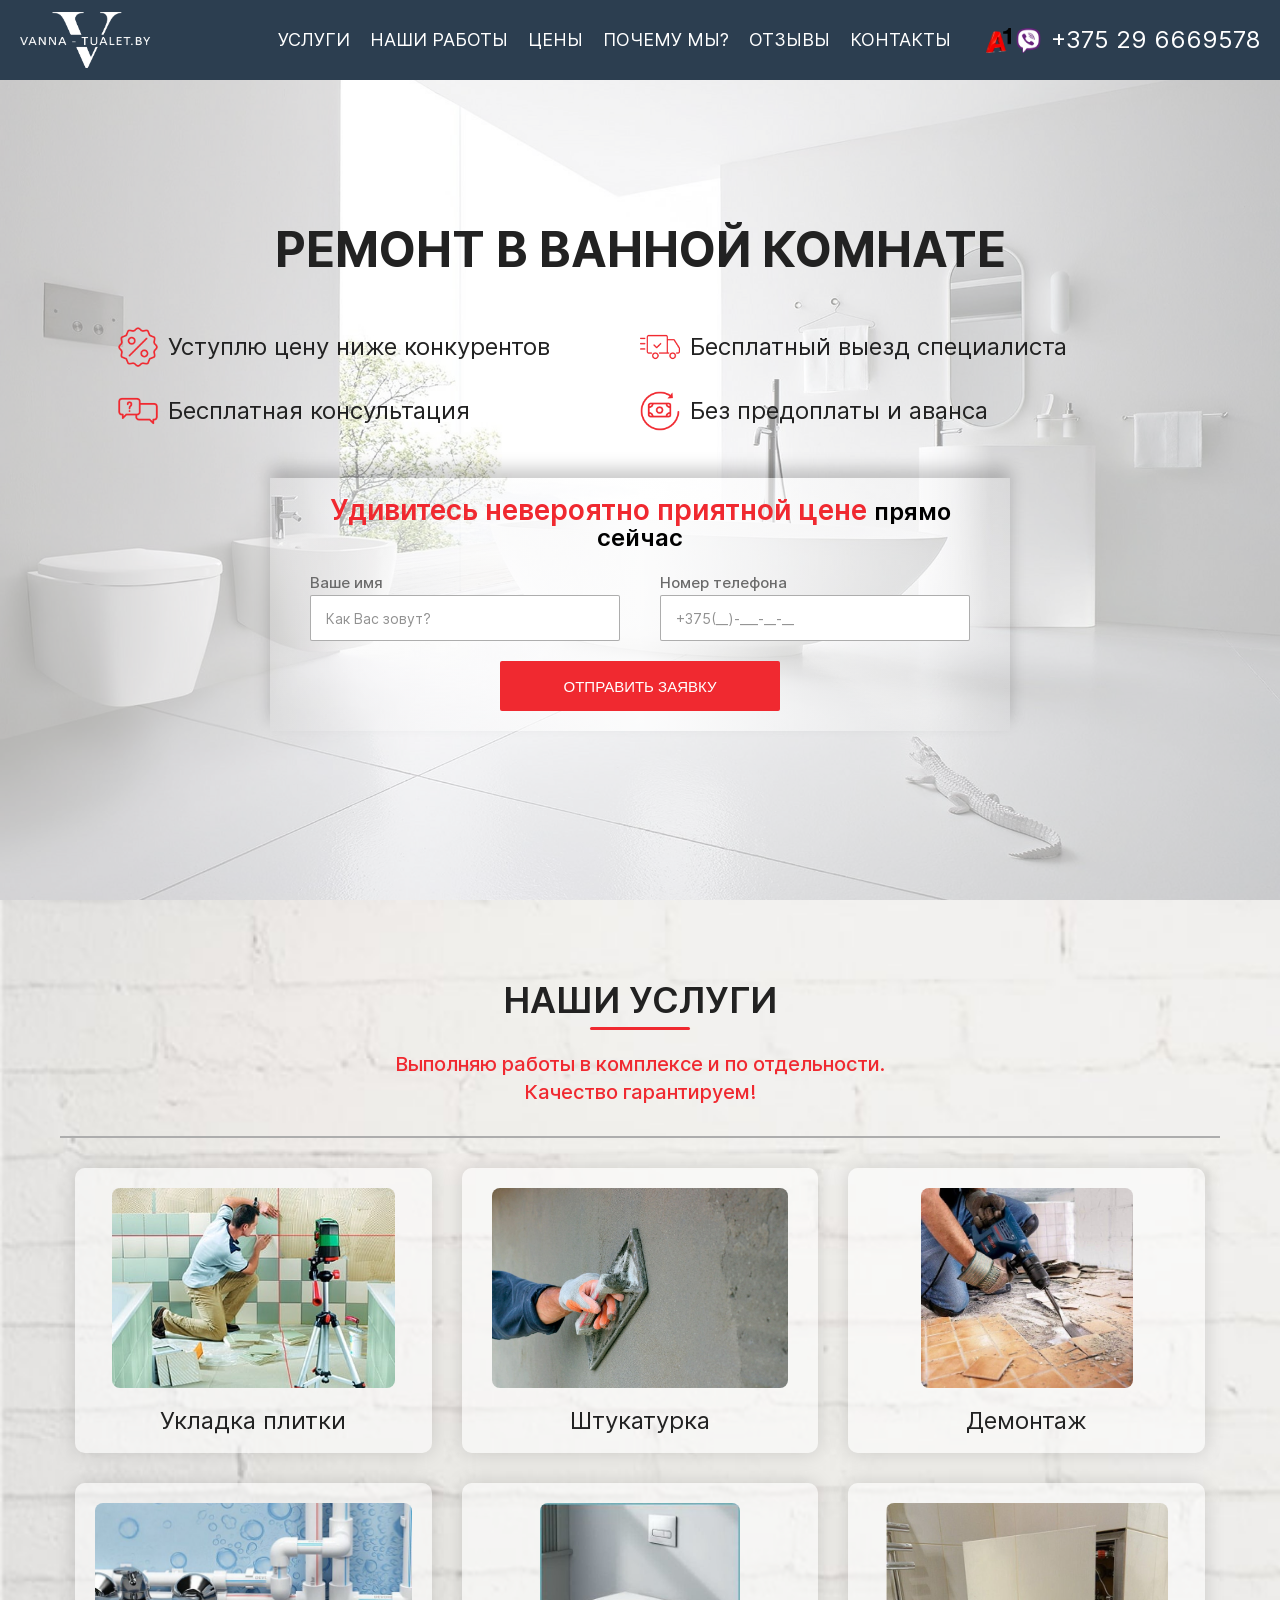
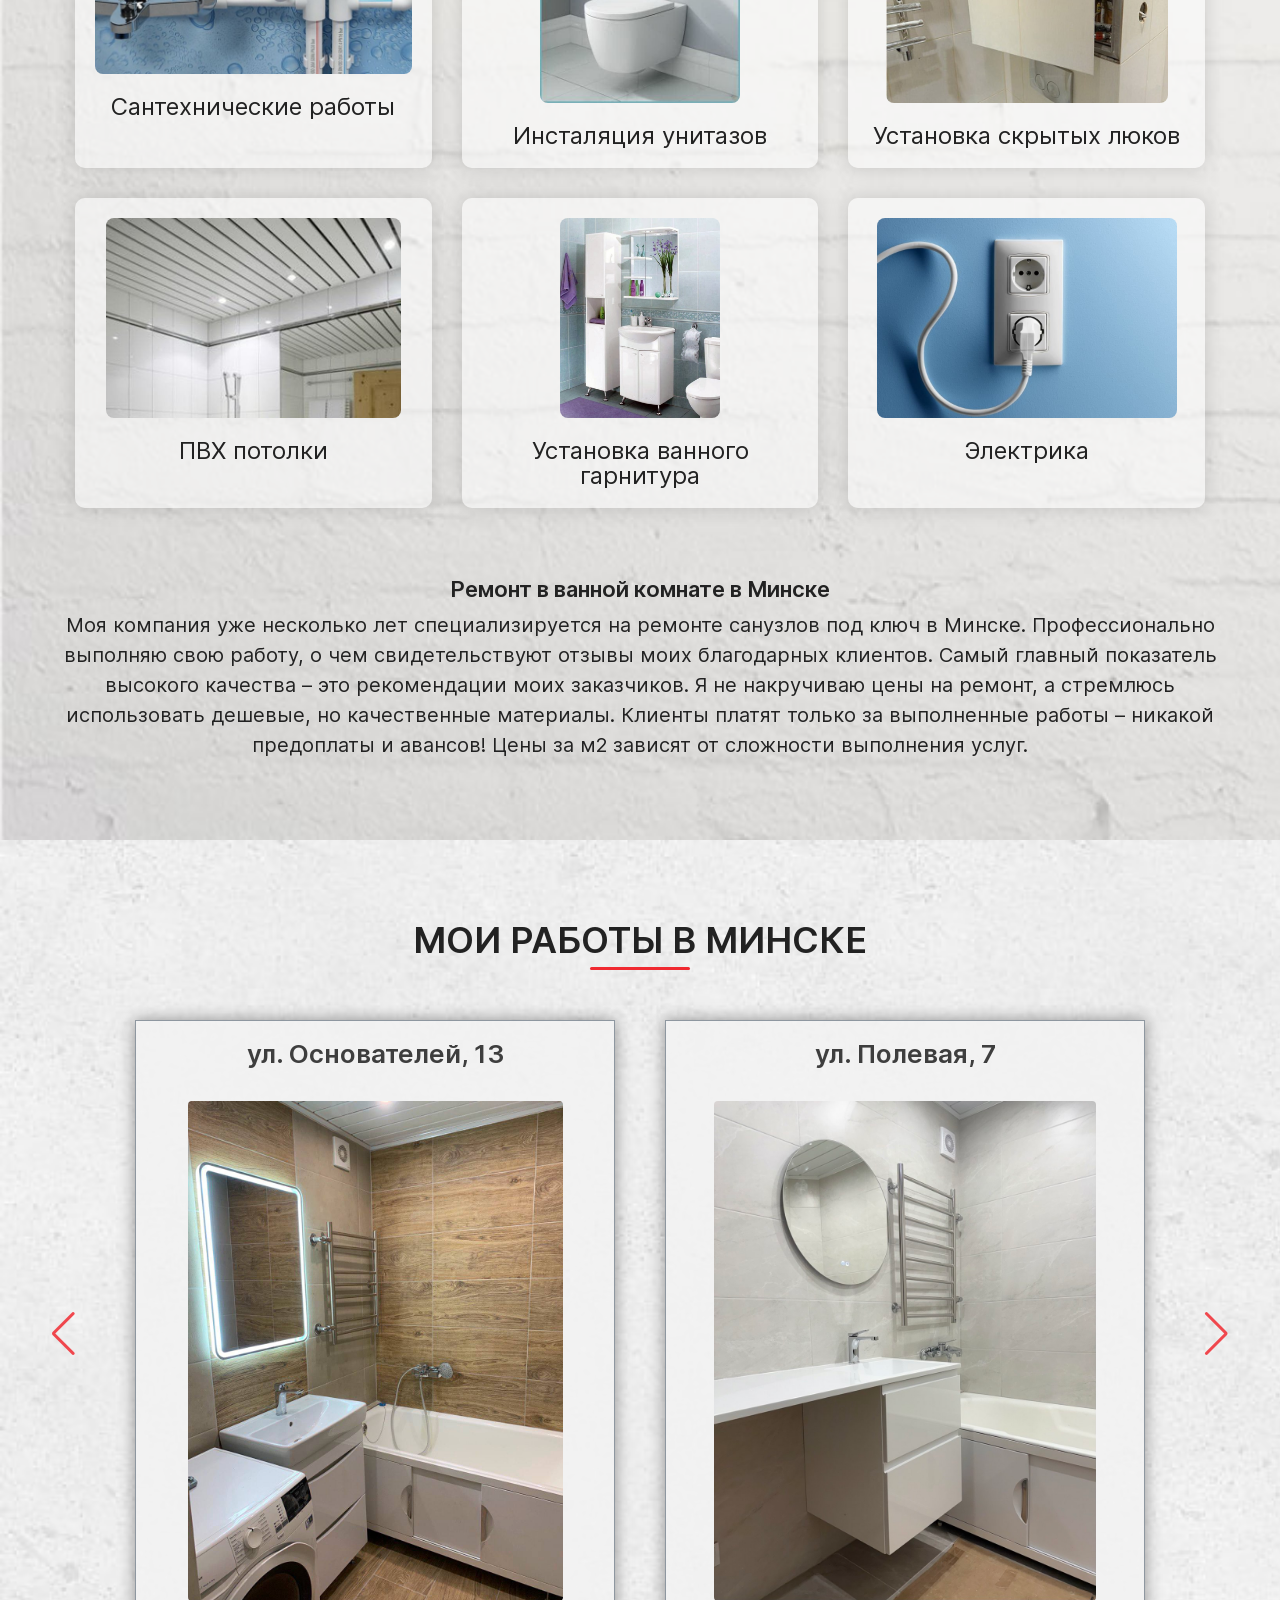
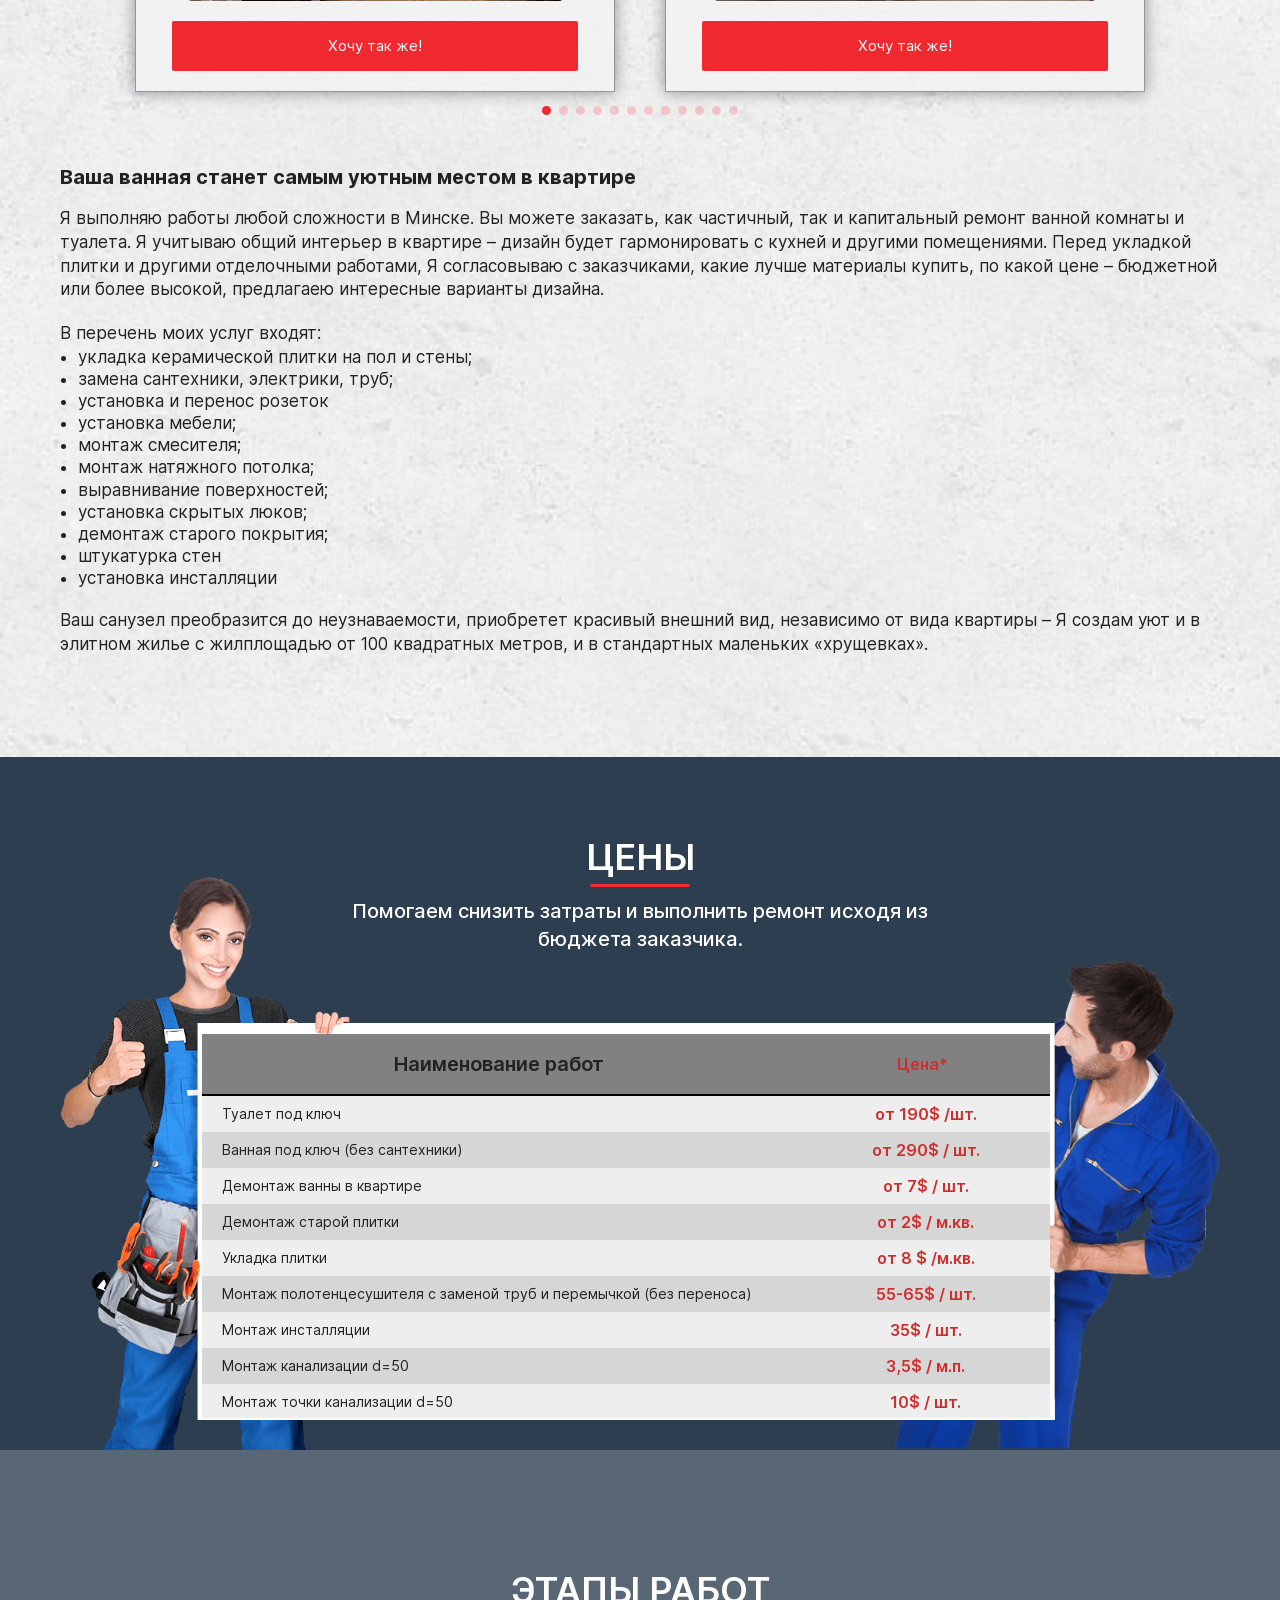
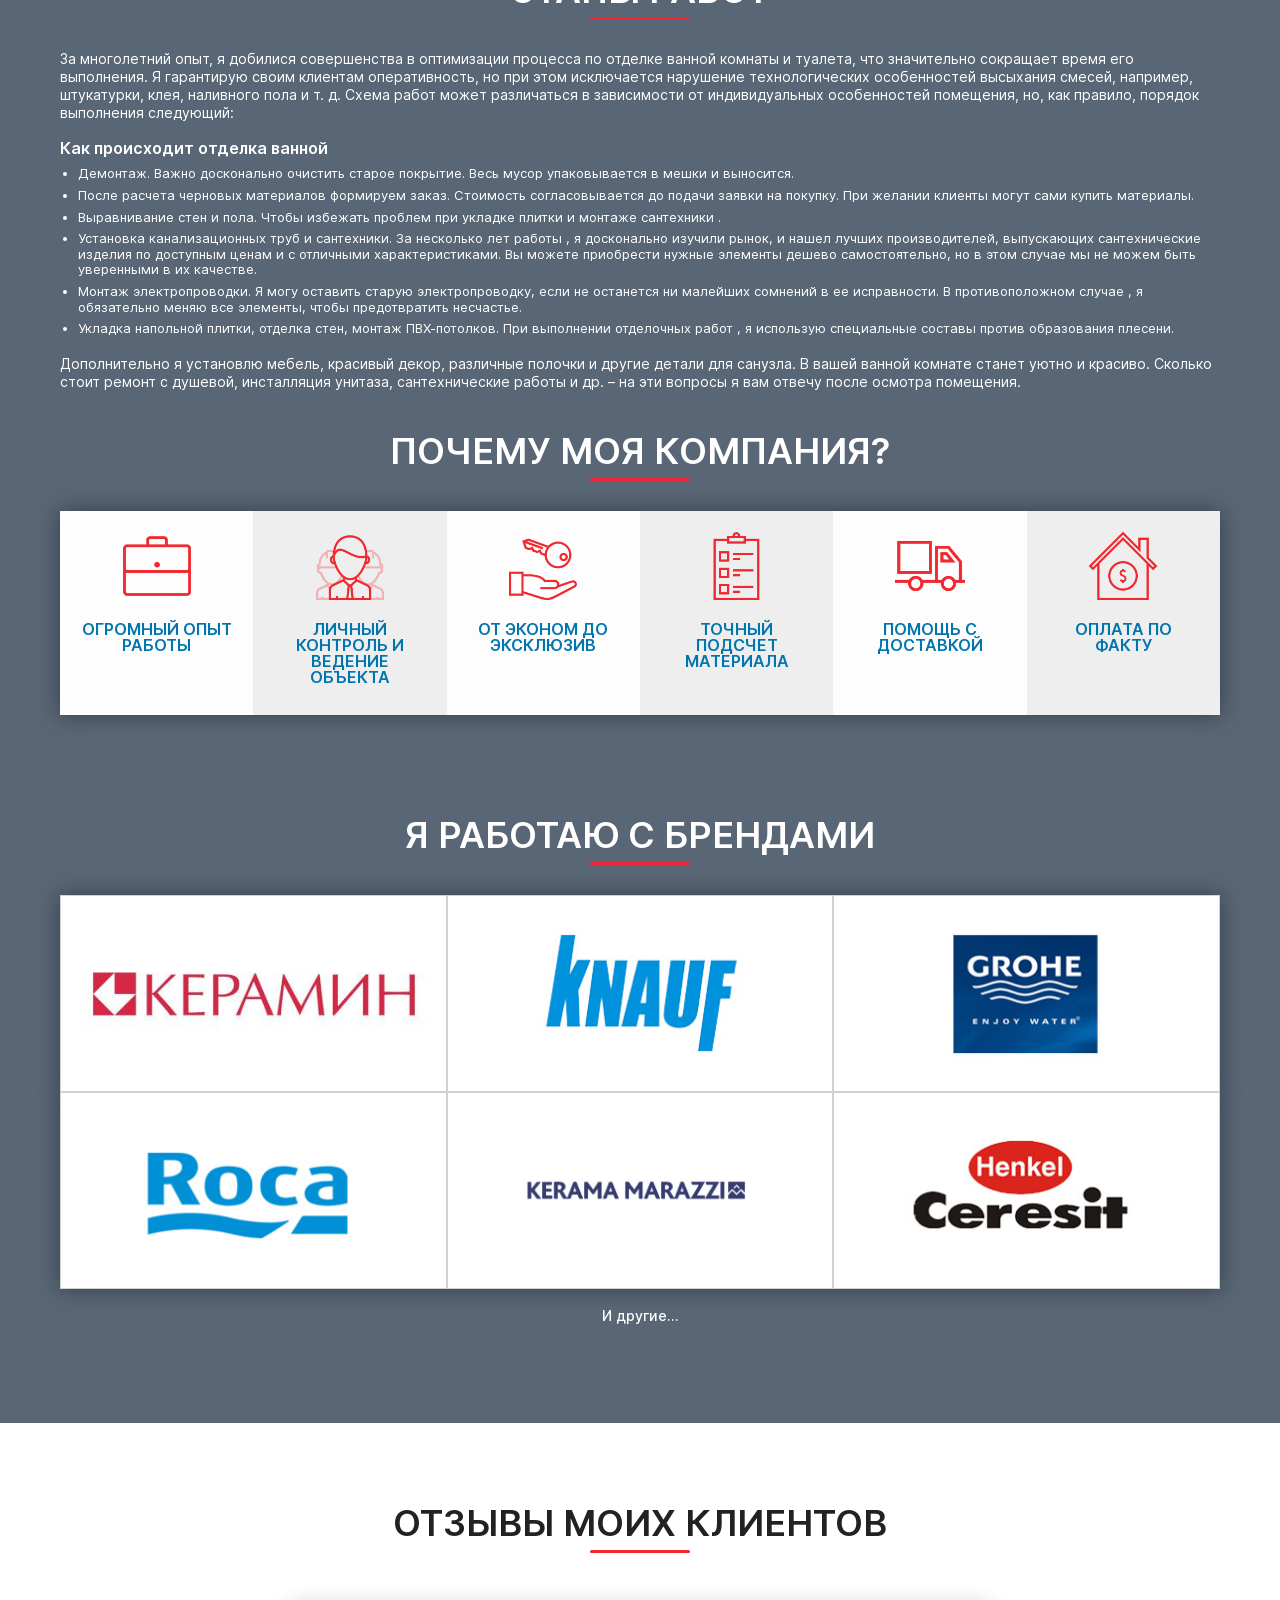
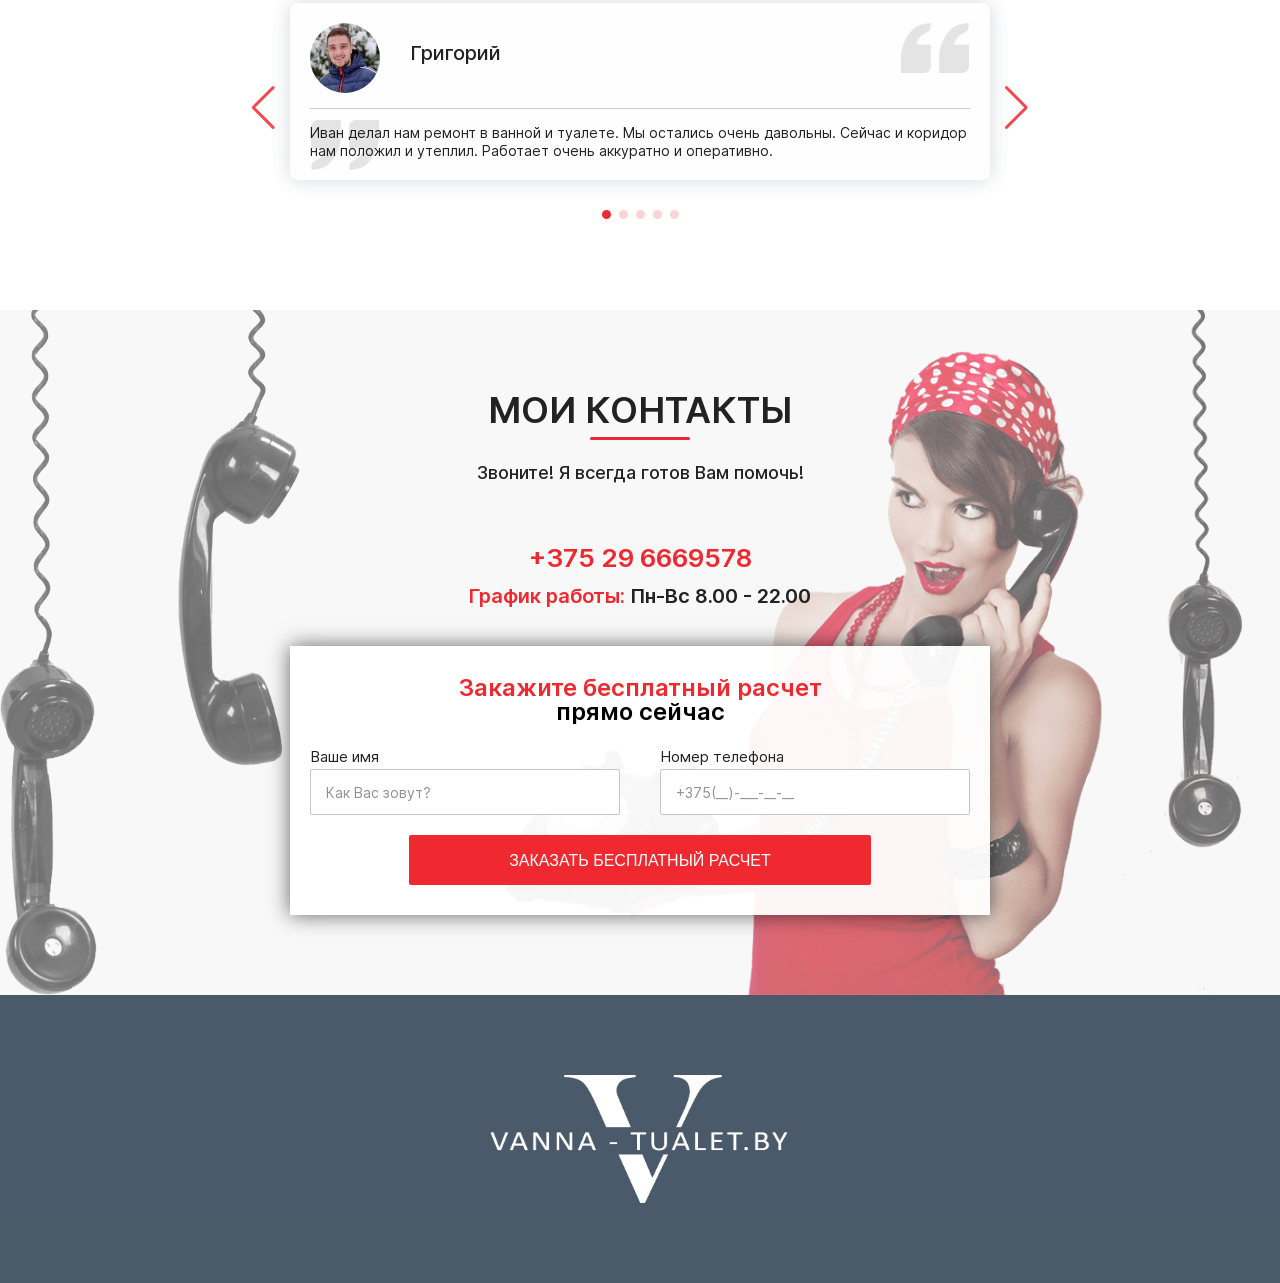
==== commit 6eabb8a2: "add new photo, validation" ====
--- a/index.html
+++ b/index.html
@@ -156,7 +156,7 @@
                                     </div>
                                     <div class="form__item">
                                         <label for="formPhone" class="form__label">Номер телефона</label>
-                                        <input type="text" required id="formPhone" name="phone" placeholder="Телефон"
+                                        <input type="text" required id="formPhone" name="phone" placeholder="+375(__)-___-__-__"
                                             class="form__input _req _phone">
                                     </div>
 
@@ -239,24 +239,102 @@
                                 </div>
                                 <div class="card__wrapper swiper-slide">
                                     <div class="portfolio__card">
+                                        <img src="./assets/img/work/image31.jpeg" alt="">
+                                        <div class="portfolio__card__desc">
+                                            <h4 class="portfolio__card-title">ул. Полевая, 7</h4>
+                                            <a href="#contact-form" class="portfolio__btn btn">Хочу так же!</a>
+                                        </div>
+                                    </div>
+                                </div>
+                                <div class="card__wrapper swiper-slide">
+                                    <div class="portfolio__card">
+                                        <img src="./assets/img/work/image32.jpeg" alt="">
+                                        <div class="portfolio__card__desc">
+                                            <h4 class="portfolio__card-title">ул. Клумова, 15</h4>
+                                            <a href="#contact-form" class="portfolio__btn btn">Хочу так же!</a>
+                                        </div>
+                                    </div>
+                                </div>
+                                <div class="card__wrapper swiper-slide">
+                                    <div class="portfolio__card">
+                                        <img src="./assets/img/work/image30.jpeg" alt="">
+                                        <div class="portfolio__card__desc">
+                                            <h4 class="portfolio__card-title">ул. Есенина, 57</h4>
+                                            <a href="#contact-form" class="portfolio__btn btn">Хочу так же!</a>
+                                        </div>
+                                    </div>
+                                </div>
+                                <div class="card__wrapper swiper-slide">
+                                    <div class="portfolio__card">
+                                        <img src="./assets/img/work/image33.jpeg" alt="">
+                                        <div class="portfolio__card__desc">
+                                            <h4 class="portfolio__card-title">Логойский тракт</h4>
+                                            <a href="#contact-form" class="portfolio__btn btn">Хочу так же!</a>
+                                        </div>
+                                    </div>
+                                </div>
+                                <div class="card__wrapper swiper-slide">
+                                    <div class="portfolio__card">
+                                        <img src="./assets/img/work/image34.jpeg" alt="">
+                                        <div class="portfolio__card__desc">
+                                            <h4 class="portfolio__card-title">ул. Байкальская</h4>
+                                            <a href="#contact-form" class="portfolio__btn btn">Хочу так же!</a>
+                                        </div>
+                                    </div>
+                                </div>
+                                <div class="card__wrapper swiper-slide">
+                                    
+                                    <div class="portfolio__card">
+                                        <img src="./assets/img/work/image36.jpeg" alt="">
+                                        <div class="portfolio__card__desc">
+                                            <h4 class="portfolio__card-title">ул. Горецкого</h4>
+                                            <a href="#contact-form" class="portfolio__btn btn">Хочу так же!</a>
+                                        </div>
+                                    </div>
+                                </div>
+                                <div class="card__wrapper swiper-slide">
+                                    
+                                    <div class="portfolio__card">
+                                        <img src="./assets/img/work/image35.jpeg" alt="">
+                                        <div class="portfolio__card__desc">
+                                            <h4 class="portfolio__card-title">ул. Берута</h4>
+                                            <a href="#contact-form" class="portfolio__btn btn">Хочу так же!</a>
+                                        </div>
+                                    </div>
+                                </div>
+                                <div class="card__wrapper swiper-slide">
+                                    
+                                    <div class="portfolio__card">
+                                        <img src="./assets/img/work/image37.jpeg" alt="">
+                                        <div class="portfolio__card__desc">
+                                            <h4 class="portfolio__card-title">ул. Малинина</h4>
+                                            <a href="#contact-form" class="portfolio__btn btn">Хочу так же!</a>
+                                        </div>
+                                    </div>
+                                </div>
+                                <div class="card__wrapper swiper-slide">
+                                    
+                                    <div class="portfolio__card">
+                                        <img src="./assets/img/work/image38.jpeg" alt="">
+                                        <div class="portfolio__card__desc">
+                                            <h4 class="portfolio__card-title">ул. Малинина</h4>
+                                            <a href="#contact-form" class="portfolio__btn btn">Хочу так же!</a>
+                                        </div>
+                                    </div>
+                                </div>
+                                <div class="card__wrapper swiper-slide">
+
+                                    <div class="portfolio__card">
                                         <img src="./assets/img/work/image18.jpg" alt="">
                                         <div class="portfolio__card__desc">
                                             <h4 class="portfolio__card-title">ул. Шугаева, 19</h4>
                                             <a href="#contact-form" class="portfolio__btn btn">Хочу так же!</a>
                                         </div>
                                     </div>
-                            
-                                </div>
-                                <div class="card__wrapper swiper-slide">
-                                    <div class="portfolio__card">
-                                        <img src="./assets/img/work/image19.jpg" alt="">
-                                        <div class="portfolio__card__desc">
-                                            <h4 class="portfolio__card-title">ул. Голодеда, 13</h4>
-                                            <a href="#contact-form" class="portfolio__btn btn">Хочу так же!</a>
-                                        </div>
-                                    </div>
+                                </div>
                                 
-                                </div>
+                               
+                                
                                 <div class="card__wrapper swiper-slide">
                                     <div class="portfolio__card">
                                         <img src="./assets/img/work/image20.jpg" alt="">
@@ -286,15 +364,7 @@
                                         </div>
                                     </div>
                                 </div>
-                                <div class="card__wrapper swiper-slide">
-                                    <div class="portfolio__card">
-                                        <img src="./assets/img/work/image3.jpg" alt="">
-                                        <div class="portfolio__card__desc">
-                                            <h4 class="portfolio__card-title">ул. Уборевича</h4>
-                                            <a href="#contact-form" class="portfolio__btn btn">Хочу так же!</a>
-                                        </div>
-                                    </div>
-                                </div>
+                                
                                 <div class="card__wrapper swiper-slide">
                                     <div class="portfolio__card">
                                         <img src="./assets/img/work/image4.jpg" alt="">
@@ -333,36 +403,9 @@
                                 </div>
                                 <div class="card__wrapper swiper-slide">
                                     <div class="portfolio__card">
-                                        <img src="./assets/img/work/image8.jpg" alt="">
-                                        <div class="portfolio__card__desc">
-                                            <h4 class="portfolio__card-title">ул. Селицкого</h4>
-                                            <a href="#contact-form" class="portfolio__btn btn">Хочу так же!</a>
-                                        </div>
-                                    </div>
-                                </div>
-                                <div class="card__wrapper swiper-slide">
-                                    <div class="portfolio__card">
-                                        <img src="./assets/img/work/image9.jpg" alt="">
-                                        <div class="portfolio__card__desc">
-                                            <h4 class="portfolio__card-title">ул. Бачило</h4>
-                                            <a href="#contact-form" class="portfolio__btn btn">Хочу так же!</a>
-                                        </div>
-                                    </div>
-                                </div>
-                                <div class="card__wrapper swiper-slide">
-                                    <div class="portfolio__card">
                                         <img src="./assets/img/work/image10.jpg" alt="">
                                         <div class="portfolio__card__desc">
                                             <h4 class="portfolio__card-title">ул. Одинцова</h4>
-                                            <a href="#contact-form" class="portfolio__btn btn">Хочу так же!</a>
-                                        </div>
-                                    </div>
-                                </div>
-                                <div class="card__wrapper swiper-slide">
-                                    <div class="portfolio__card">
-                                        <img src="./assets/img/work/image12.jpg" alt="">
-                                        <div class="portfolio__card__desc">
-                                            <h4 class="portfolio__card-title">ул. Нестерова</h4>
                                             <a href="#contact-form" class="portfolio__btn btn">Хочу так же!</a>
                                         </div>
                                     </div>
@@ -794,7 +837,7 @@
                                     </div>
                                     <div class="form__item">
                                         <label for="Phone" class="form__label">Номер телефона</label>
-                                        <input type="text" required id="Phone" name="phone" placeholder="Телефон"
+                                        <input type="text" required id="Phone" name="phone" placeholder="+375(__)-___-__-__"
                                             class="form__input _req _phone">
                                     </div>
                                 </div>
--- a/assets/css/style.css
+++ b/assets/css/style.css
@@ -617,6 +617,7 @@
 		margin: 0 -20px; }
 
 .form__item {
+		position: relative;
 		padding: 0 20px;
 		margin-bottom: 20px;
 		-webkit-box-flex: 1;
@@ -665,6 +666,24 @@
 ._error {
 		-webkit-box-shadow: 0 0 5px red;
 		        box-shadow: 0 0 5px red; }
+
+.form__phone-error {
+		position: absolute;
+		left: 20px;
+		right: 20px;
+		top: 100%;
+		z-index: 2;
+		font-size: 12px;
+		line-height: 14px;
+		color: #f02930;
+		white-space: nowrap;
+		pointer-events: none;
+		opacity: 0;
+		visibility: hidden; }
+
+.form__phone-error._visible {
+		opacity: 1;
+		visibility: visible; }
 
 textarea.form__input {
 		min-height: 100px;
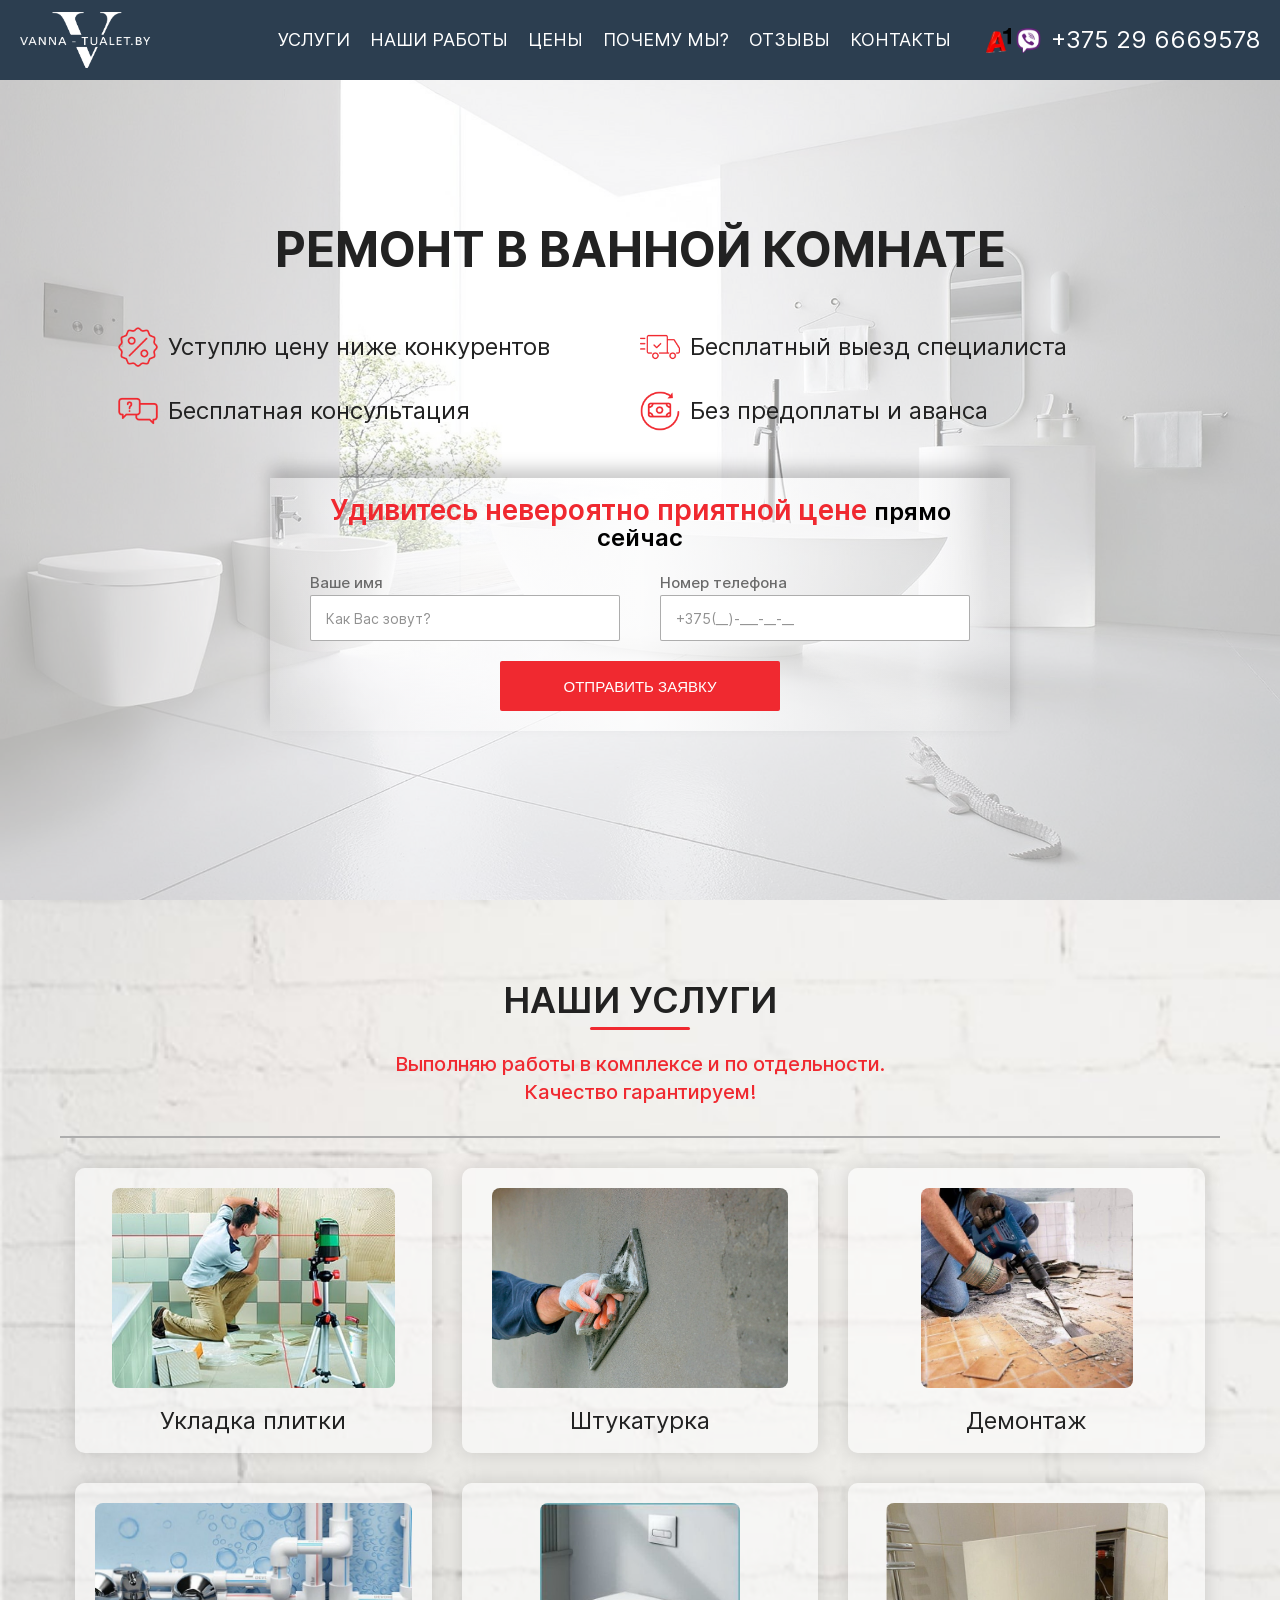
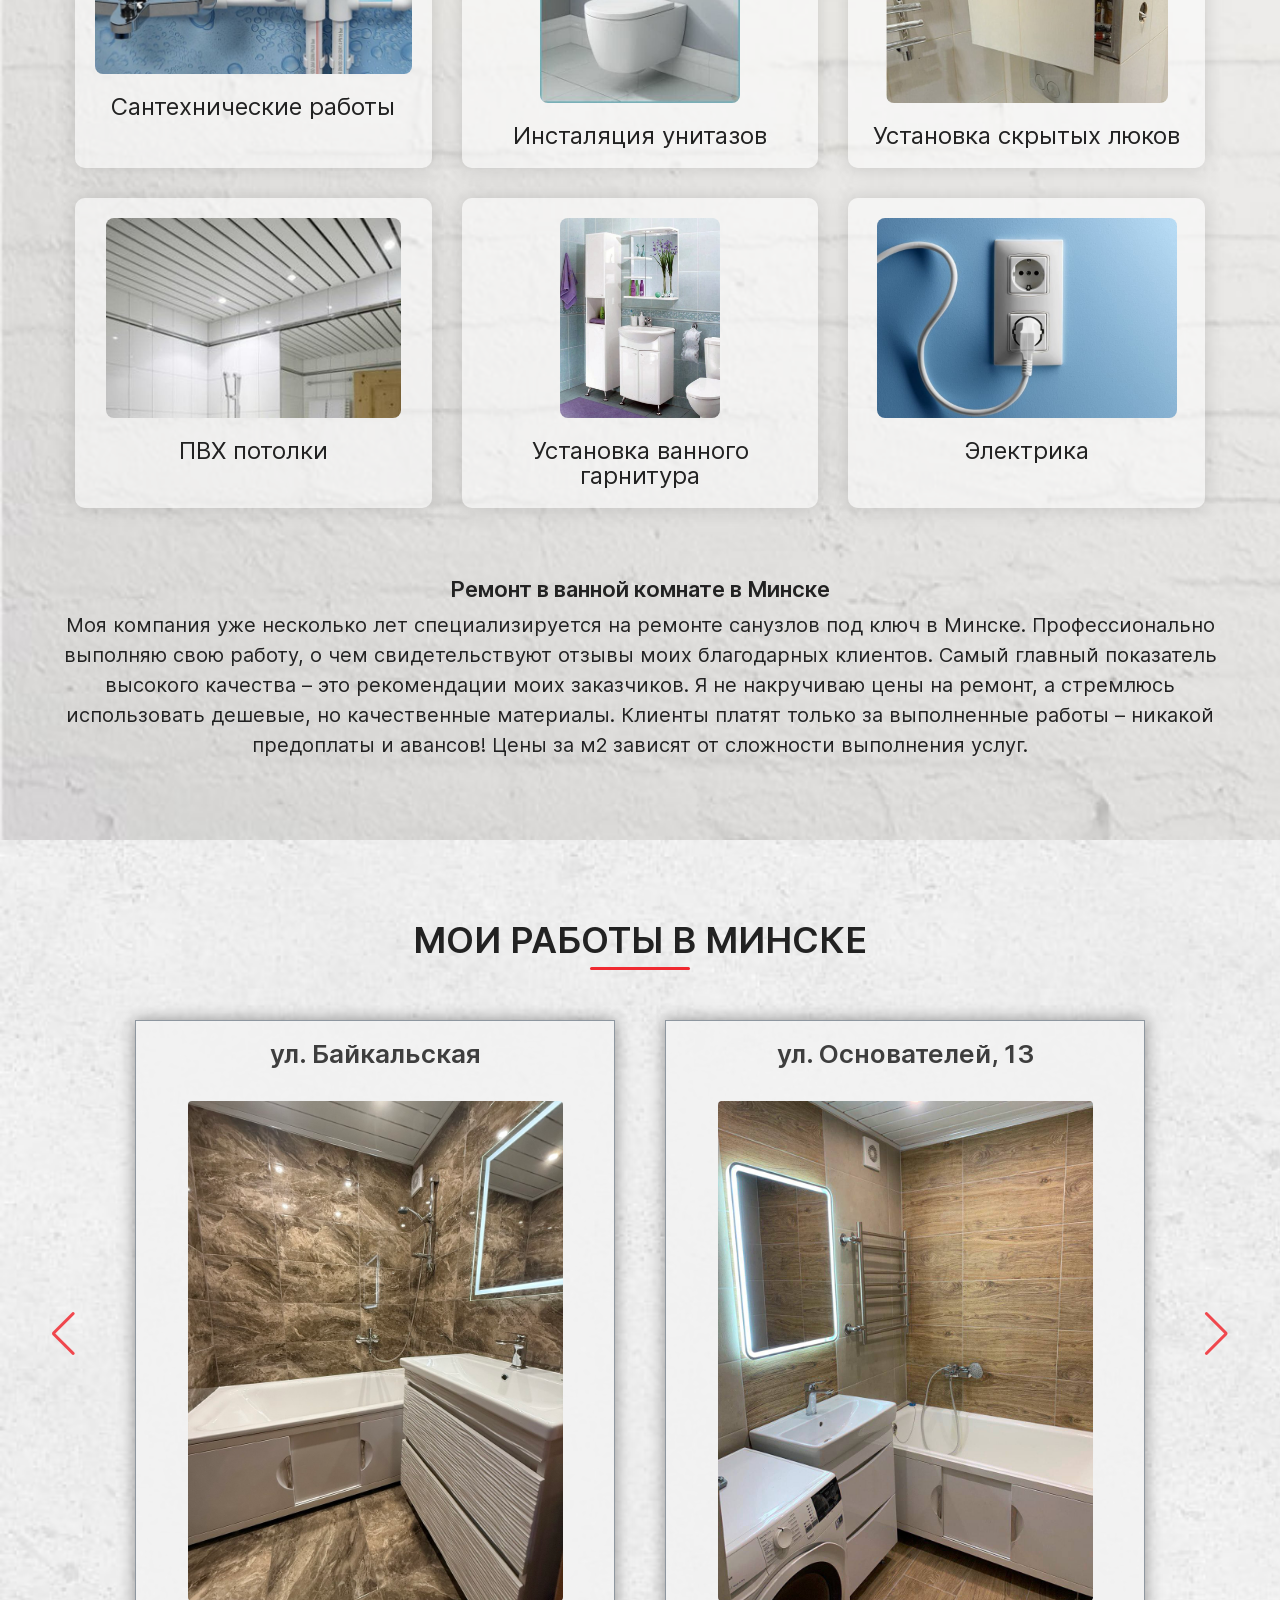
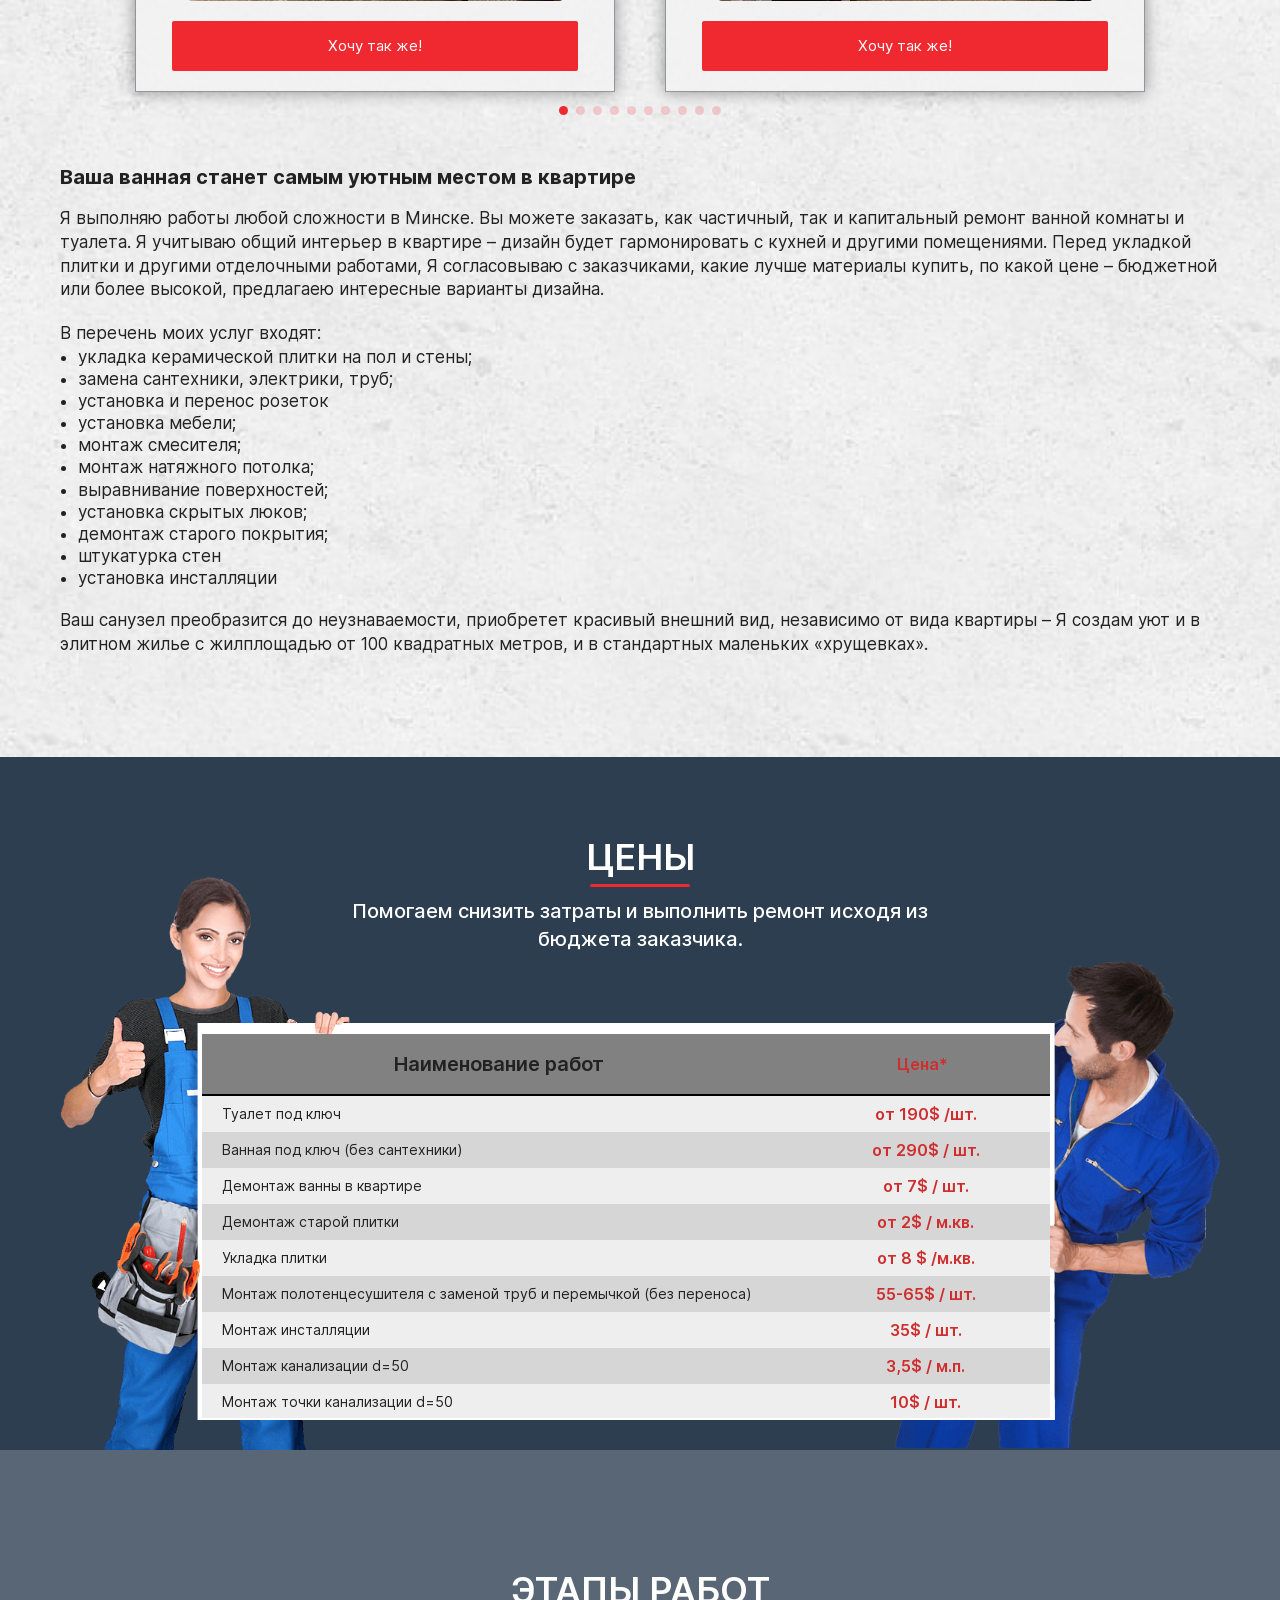
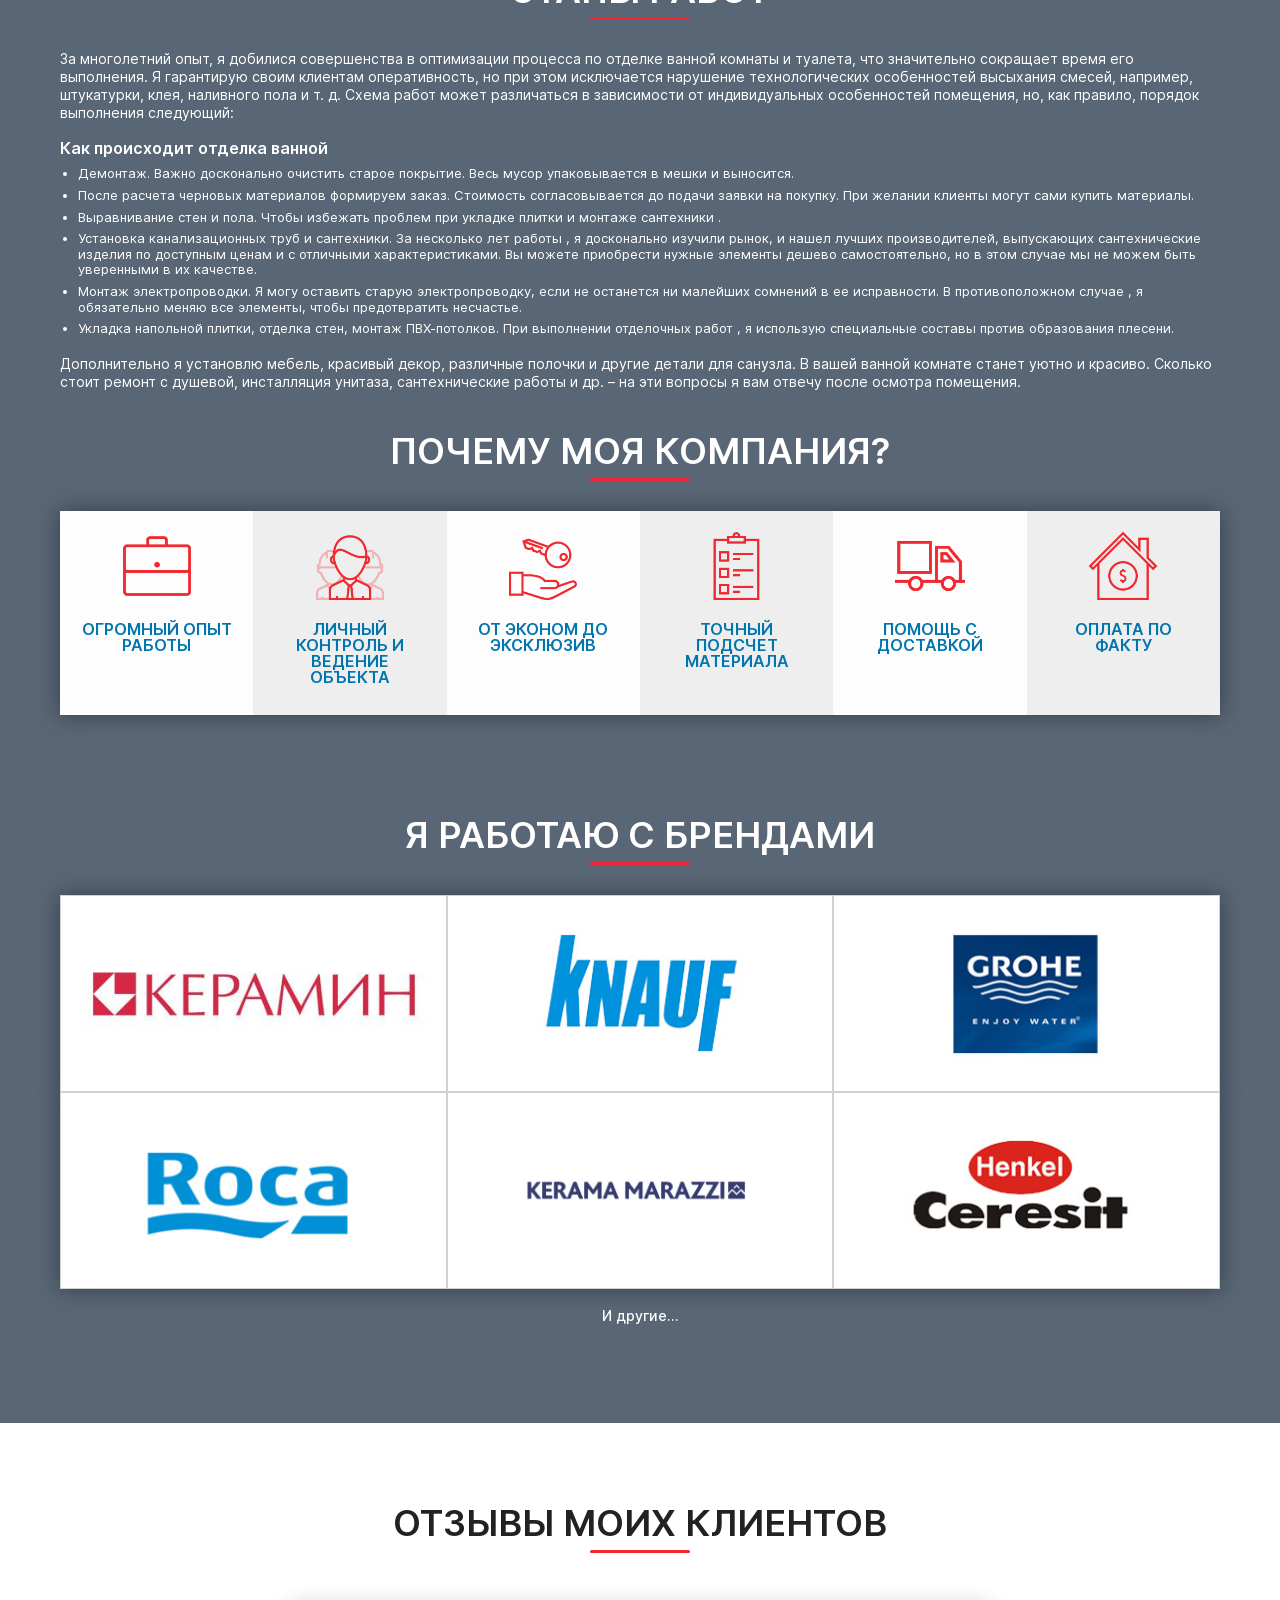
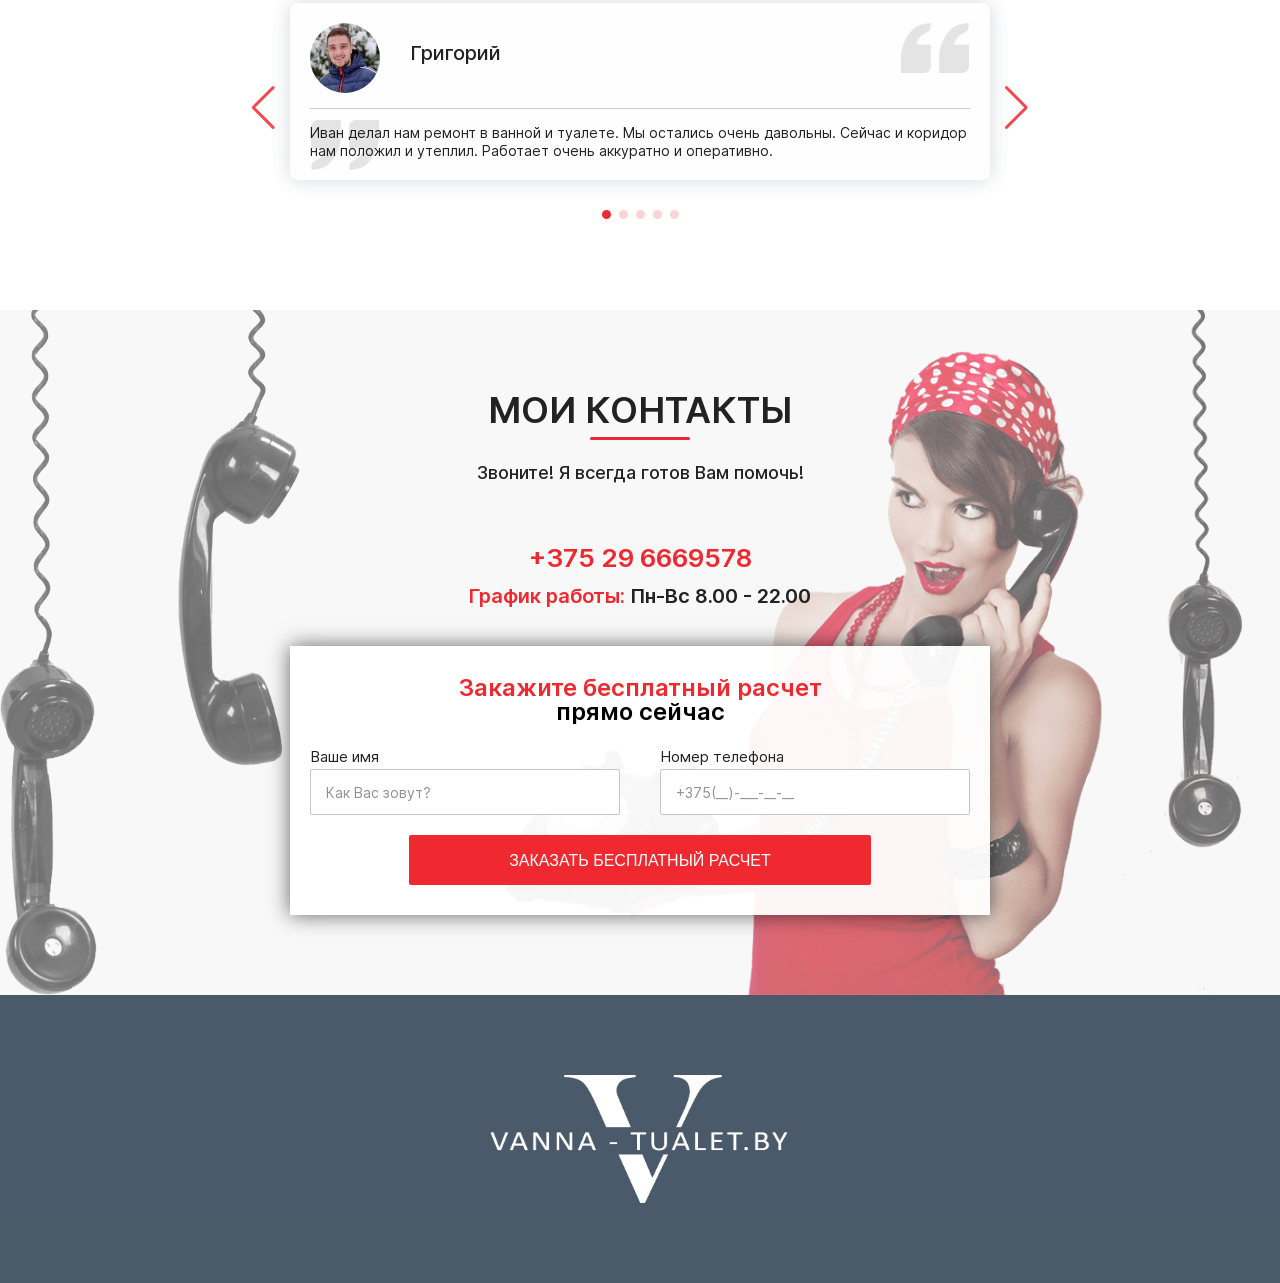
==== commit 25c0cea6: "add new photo, validation" ====
--- a/index.html
+++ b/index.html
@@ -230,6 +230,15 @@
                             <div class="portfolio__cards swiper-wrapper">
                                 <div class="card__wrapper swiper-slide">
                                     <div class="portfolio__card">
+                                        <img src="./assets/img/work/image34.jpeg" alt="">
+                                        <div class="portfolio__card__desc">
+                                            <h4 class="portfolio__card-title">ул. Байкальская</h4>
+                                            <a href="#contact-form" class="portfolio__btn btn">Хочу так же!</a>
+                                        </div>
+                                    </div>
+                                </div>
+                                <div class="card__wrapper swiper-slide">
+                                    <div class="portfolio__card">
                                         <img src="./assets/img/work/image17.jpg" alt="">
                                         <div class="portfolio__card__desc">
                                             <h4 class="portfolio__card-title">ул. Основателей, 13</h4>
@@ -273,15 +282,7 @@
                                         </div>
                                     </div>
                                 </div>
-                                <div class="card__wrapper swiper-slide">
-                                    <div class="portfolio__card">
-                                        <img src="./assets/img/work/image34.jpeg" alt="">
-                                        <div class="portfolio__card__desc">
-                                            <h4 class="portfolio__card-title">ул. Байкальская</h4>
-                                            <a href="#contact-form" class="portfolio__btn btn">Хочу так же!</a>
-                                        </div>
-                                    </div>
-                                </div>
+                            
                                 <div class="card__wrapper swiper-slide">
                                     
                                     <div class="portfolio__card">
@@ -410,42 +411,8 @@
                                         </div>
                                     </div>
                                 </div>
-                                <div class="card__wrapper swiper-slide">
-                                    <div class="portfolio__card">
-                                        <img src="./assets/img/work/image13.jpg" alt="">
-                                        <div class="portfolio__card__desc">
-                                            <h4 class="portfolio__card-title">ул. Козлова</h4>
-                                            <a href="#contact-form" class="portfolio__btn btn">Хочу так же!</a>
-                                        </div>
-                                    </div>
-                                </div>
-                                <div class="card__wrapper swiper-slide">
-                                    <div class="portfolio__card">
-                                        <img src="./assets/img/work/image14.jpg" alt="">
-                                        <div class="portfolio__card__desc">
-                                            <h4 class="portfolio__card-title">ул. Плеханова</h4>
-                                            <a href="#contact-form" class="portfolio__btn btn">Хочу так же!</a>
-                                        </div>
-                                    </div>
-                                </div>
-                                <div class="card__wrapper swiper-slide">
-                                    <div class="portfolio__card">
-                                        <img src="./assets/img/work/image15.jpg" alt="">
-                                        <div class="portfolio__card__desc">
-                                            <h4 class="portfolio__card-title">ул. Маяковского</h4>
-                                            <a href="#contact-form" class="portfolio__btn btn">Хочу так же!</a>
-                                        </div>
-                                    </div>
-                                </div>
-                                <div class="card__wrapper swiper-slide">
-                                    <div class="portfolio__card">
-                                        <img src="./assets/img/work/image16.jpg" alt="">
-                                        <div class="portfolio__card__desc">
-                                            <h4 class="portfolio__card-title">ул. Горецкого</h4>
-                                            <a href="#contact-form" class="portfolio__btn btn">Хочу так же!</a>
-                                        </div>
-                                    </div>
-                                </div>
+                                
+                                
                             </div>
 
                             <div class="swiper-pagination"></div>
